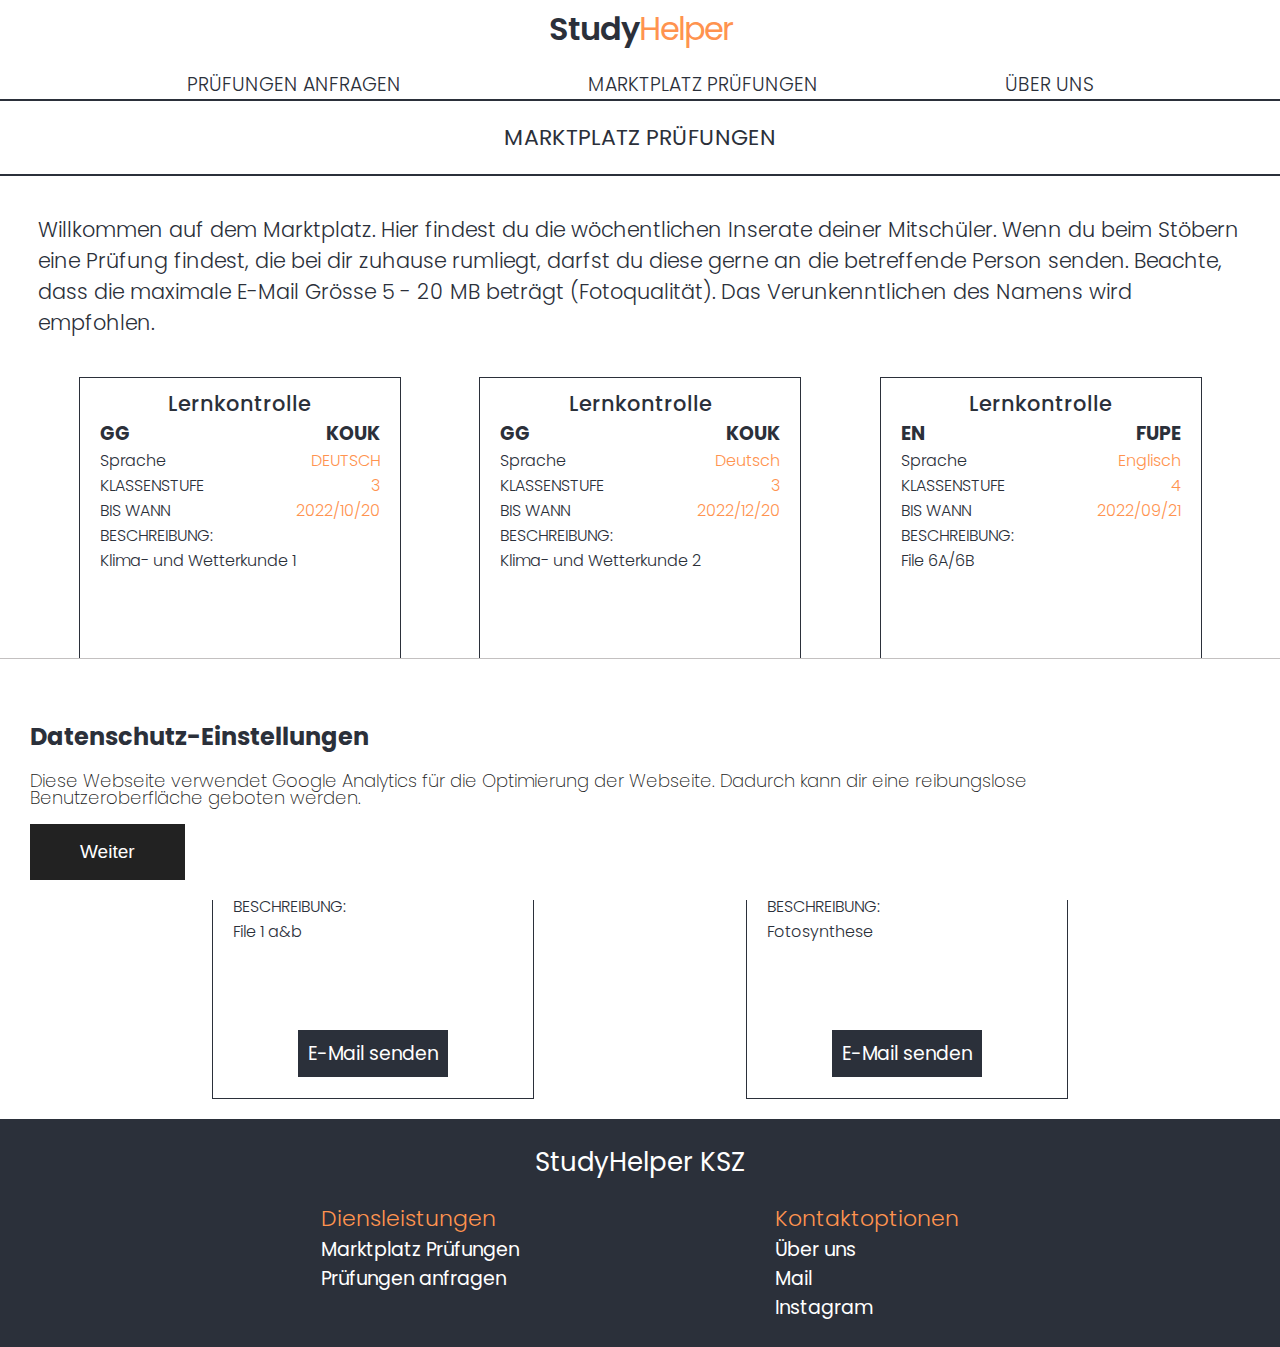
==== index.html @ 6ac87d38 "v1.53" ====
<!DOCTYPE html>
<html>
    <head>

        
        
<!-- Google tag (gtag.js) -->
<script async src="https://www.googletagmanager.com/gtag/js?id=G-VL650HJ95H"></script>
<script>
  window.dataLayer = window.dataLayer || [];
  function gtag(){dataLayer.push(arguments);}
  gtag('js', new Date());

  gtag('config', 'G-VL650HJ95H');
</script>


        <meta charset="utf-8">
        <meta name="viewport" content="width=device-width, initial-scale=1.0">
        <title>KSZ Webseite</title>
    
    
        <link rel="preconnect" href="https://fonts.googleapis.com">
      <link rel="preconnect" href="https://fonts.gstatic.com" crossorigin>
      <link href="https://fonts.googleapis.com/css2?family=Poppins:wght@300;500;600;700&display=swap" rel="stylesheet">
    
        <link rel="stylesheet" href="main.css">
        
      </head>



<body>
<div class="navbar">
    <img class="s-nav" src="menu_blue.svg"  alt="menu" onclick="openNav()" >
    <a href="#"><span class="logo-1">Study</span><span class="logo-2">Helper</span></a>
    <div class="cont-language">
    </div>
</div>



<div id="mySidenav" class="sidenav">
  <div class="side-navbar">
    <img class="s-nav" src="close_blue.svg" alt="close" onclick="closeNav()">
    <h3 id="sidenav-logo"><span class="logo-1">Study</span><span class="logo-2">Helper</span></h3>
    <p></p>
  </div>
  

  <div class="nav-cont">
        <div class="nav-items">
            <a href="anfrage.html"class="nav-items-text">PRÜFUNGEN ANFRAGEN</a>
            <img class="s-nav1" src="arrow_less-darkblue.svg" style="transform:rotate(90deg)" alt="">
        </div>
      
        <div class="nav-items">
            <a href="index.html"class="nav-items-text">MARKTPLATZ PRÜFUNGEN</a>
            <img class="s-nav1" src="arrow_less-darkblue.svg" style="transform:rotate(90deg)" alt="">
        </div>


      <div class="nav-items">
        <a href="ueber_uns.html" class="nav-items-text">ÜBER UNS</a>
        <img class="s-nav1" src="arrow_less-darkblue.svg" style="transform:rotate(90deg)" alt="">
      </div>

  </div>

</div>



<!--Cookiebanner-->
<div id="Myid" class="cookie-notification" >
    <h5>Datenschutz-Einstellungen</h5>
    <p>Diese Webseite verwendet Google Analytics für die Optimierung der Webseite. Dadurch kann dir eine reibungslose Benutzeroberfläche geboten werden.</p>
    <button type=button class="btn-close-cookie-notification" onclick="toggleText()" >Weiter</button>

</div>
<!--Cookiebanner-->

<h3 class="main-header">MARKTPLATZ PRÜFUNGEN</h3>
<main>
    <p>Willkommen auf dem Marktplatz. Hier findest du die wöchentlichen Inserate deiner Mitschüler. Wenn du beim Stöbern eine Prüfung findest, die bei dir zuhause rumliegt, darfst du diese gerne an die betreffende Person senden. Beachte, 
        dass die maximale E-Mail Grösse 5 - 20 MB beträgt (Fotoqualität). Das Verunkenntlichen des Namens wird empfohlen. 
    </p>
</main>


<div class="tests">
<!--Hier können die Daten eingefügt werden-->






<div class="con-lk">
  <h2 class="con-row">Lernkontrolle</h2>

  <div class="con-row-0">
  <h3>GG</h3>
  <h3>KOUK</h3>
  </div>

  <div class="con-row-1">
  <div class="default-text">Sprache</div>
  <div class="user-text">DEUTSCH</div>
  </div>

  <div class="con-row-1">
  <div class="default-text">KLASSENSTUFE</div>
  <div class="user-text">3</div>
  </div>

  <div class="con-row-1">
  <div class="default-text">BIS WANN</div>
  <div class="user-text">2022/10/20</div>
  </div>

  <div class="con-row-1">
  <div class="default-text">BESCHREIBUNG:</div>
  </div>

  <div class="con-row-2">
  <div class="user-text-1">Klima- und Wetterkunde 1</span></div>
  </div>

  <a class="con-buy" href="mailto:hansmeyerjoerg@gmail.com?cc=studyhelper.ksz@gmail.com&subject=3-GG-KOUK-DEUTSCH StudyHelperksz&body=Vergiss den Anhang mit der Prüfung nicht!%0d%0aGuten Tag%0d%0aSie haben eine Prüfung zum Fach GG mit der Beschreibung: Klima- und Wetterkunde 1 erhalten.%0d%0a%0d%0aLiebe Grüsse">E-Mail senden</a>
  </div>
  <div class="con-lk">
  <h2 class="con-row">Lernkontrolle</h2>

  <div class="con-row-0">
  <h3>GG</h3>
  <h3>KOUK</h3>
  </div>

  <div class="con-row-1">
  <div class="default-text">Sprache</div>
  <div class="user-text">Deutsch</div>
  </div>

  <div class="con-row-1">
  <div class="default-text">KLASSENSTUFE</div>
  <div class="user-text">3</div>
  </div>

  <div class="con-row-1">
  <div class="default-text">BIS WANN</div>
  <div class="user-text">2022/12/20</div>
  </div>

  <div class="con-row-1">
  <div class="default-text">BESCHREIBUNG:</div>
  </div>

  <div class="con-row-2">
  <div class="user-text-1">Klima- und Wetterkunde 2</span></div>
  </div>

  <a class="con-buy" href="mailto:hansmeyerjoerg@gmail.com?cc=studyhelper.ksz@gmail.com&subject=3-GG-KOUK-Deutsch StudyHelperksz&body=Vergiss den Anhang mit der Prüfung nicht!%0d%0aGuten Tag%0d%0aSie haben eine Prüfung zum Fach GG mit der Beschreibung: Klima- und Wetterkunde 2 erhalten.%0d%0a%0d%0aLiebe Grüsse">E-Mail senden</a>
  </div>
  <div class="con-lk">
  <h2 class="con-row">Lernkontrolle</h2>

  <div class="con-row-0">
  <h3>EN</h3>
  <h3>FUPE</h3>
  </div>

  <div class="con-row-1">
  <div class="default-text">Sprache</div>
  <div class="user-text">Englisch</div>
  </div>

  <div class="con-row-1">
  <div class="default-text">KLASSENSTUFE</div>
  <div class="user-text">4</div>
  </div>

  <div class="con-row-1">
  <div class="default-text">BIS WANN</div>
  <div class="user-text">2022/09/21</div>
  </div>

  <div class="con-row-1">
  <div class="default-text">BESCHREIBUNG:</div>
  </div>

  <div class="con-row-2">
  <div class="user-text-1">File 6A/6B</span></div>
  </div>

  <a class="con-buy" href="mailto:ryse.dila.2019@ksz.edu-zg.ch?cc=studyhelper.ksz@gmail.com&subject=4-EN-FUPE-Englisch StudyHelperksz&body=Vergiss den Anhang mit der Prüfung nicht!%0d%0aGuten Tag%0d%0aSie haben eine Prüfung zum Fach EN mit der Beschreibung: File 6A/6B erhalten.%0d%0a%0d%0aLiebe Grüsse">E-Mail senden</a>
  </div>
  <div class="con-lk">
  <h2 class="con-row">Lernkontrolle</h2>

  <div class="con-row-0">
  <h3>EN</h3>
  <h3>FILU</h3>
  </div>

  <div class="con-row-1">
  <div class="default-text">Sprache</div>
  <div class="user-text">Englisch</div>
  </div>

  <div class="con-row-1">
  <div class="default-text">KLASSENSTUFE</div>
  <div class="user-text">3</div>
  </div>

  <div class="con-row-1">
  <div class="default-text">BIS WANN</div>
  <div class="user-text">2022/09/30</div>
  </div>

  <div class="con-row-1">
  <div class="default-text">BESCHREIBUNG:</div>
  </div>

  <div class="con-row-2">
  <div class="user-text-1">File 1 a&b </span></div>
  </div>

  <a class="con-buy" href="mailto:blat.tanj.2020@ksz.edu-zg.ch?cc=studyhelper.ksz@gmail.com&subject=3-EN-FILU-Englisch StudyHelperksz&body=Vergiss den Anhang mit der Prüfung nicht!%0d%0aGuten Tag%0d%0aSie haben eine Prüfung zum Fach EN mit der Beschreibung: File 1 a&b  erhalten.%0d%0a%0d%0aLiebe Grüsse">E-Mail senden</a>
  </div>
  <div class="con-lk">
  <h2 class="con-row">Lernkontrolle</h2>

  <div class="con-row-0">
  <h3>BI</h3>
  <h3>GATT</h3>
  </div>

  <div class="con-row-1">
  <div class="default-text">Sprache</div>
  <div class="user-text">Deutsch</div>
  </div>

  <div class="con-row-1">
  <div class="default-text">KLASSENSTUFE</div>
  <div class="user-text">3</div>
  </div>

  <div class="con-row-1">
  <div class="default-text">BIS WANN</div>
  <div class="user-text">2022/09/30</div>
  </div>

  <div class="con-row-1">
  <div class="default-text">BESCHREIBUNG:</div>
  </div>

  <div class="con-row-2">
  <div class="user-text-1">Fotosynthese</span></div>
  </div>

  <a class="con-buy" href="mailto:blat.tanj.2020@ksz.edu-zg.ch?cc=studyhelper.ksz@gmail.com&subject=3-BI-GATT-Deutsch StudyHelperksz&body=Vergiss den Anhang mit der Prüfung nicht!%0d%0aGuten Tag%0d%0aSie haben eine Prüfung zum Fach BI mit der Beschreibung: Fotosynthese erhalten.%0d%0a%0d%0aLiebe Grüsse">E-Mail senden</a>
  </div>



  

  


<!--Hier können die Daten  eingefügt werden-->
</div>
</main>





<footer>

  <h3 class="cont-foot">StudyHelper KSZ</h3>
  

  <div class="foot-cont-link">


    <div class="con-foot-link">
      <h4 class="foot-title">Diensleistungen</h4>
  
      <div class="con-foot-items">
        <a href="index.html" class="foot-text" >Marktplatz Prüfungen</a><br>
        <a href="anfrage.html" class="foot-text">Prüfungen anfragen</a><br>
        
      </div>
    </div>
  
  
    <div class="con-foot">
      <h4 class="foot-title">Kontaktoptionen</h4>
  
      <div class="con-foot-items">
        <a href="ueber_uns.html" class="foot-text">Über uns</a><br>
        <a href="mailto:studyhelper.ksz@gmail.com?" class="foot-text">Mail</a><br>
        <a href="https://instagram.com/studyhelper.ksz?" class="foot-text">Instagram</a><br>
  
  
      </div>
    </div>
    
  
  
  </div>
  <br>

</footer>



<script>
function openNav() {
  document.getElementById("mySidenav").style.width = "100%";
}

function closeNav() {
  document.getElementById("mySidenav").style.width = "0%";
}


window.addEventListener('resize', function(event){
    var w = window.innerWidth;
    var h = window.innerHeight; 
    if (w > 900) {
  		document.getElementById("mySidenav").style.width = "100%";
}


});
/*Cookiebanner*/


function toggleText(){
  var x = document.getElementById("Myid");
    x.style.display = "none";
  
}

/*Cookiebanner*/

</script>
   
</body>
</html>
---- main.css ----
:root {

    --blue: rgb(43,48,58);
    --orange: rgb(255,147, 79);
    --red: rgb(162, 0, 33);
}

html {
  font-size: 16px;
  font-weight: 300;
  font-family: "Poppins", sans-serif;
  color: var(--blue);
  background-color: white;
}

body {
  margin: 0px;
}

main {
  margin: 3%;
}

footer {
  background-color: var(--blue);
}


@media screen and (max-width: 900px) {
  .teacher {
    width: 100%;
  }
  td {
    border-color: inherit;
    border-style: solid;
    border-width: 0;
  }
  
  
  h3 {
    font-size: 1.18rem;
    margin: 0px;
    padding: 0px;
  }
  
  h2 {
    font-size: 1.31rem;
    font-weight: 500;
  }
  
  h1 {
    font-size: 1.62rem;
    font-weight: 600;
  }
  
  p{
    font-size: 1rem;
    text-align: justify;
  }
  
  a {
    text-decoration: none;
    font-size: 16px;
    color: black;
    font-weight: 400;
  }
  
  #sidenav-logo {
    display: flex;
  }
  
  .sidenav {
    height: 100%;
    width: 0;
    position: fixed;
    z-index: 1;
    top: 0;
    left: 0;
    background-color: white;
    overflow-x: hidden;
    transition: 0.5s;
  
  }
  
  .sidenav a {
    text-decoration: none;
    font-size: 19px;
    color: var(--blue);
    display: block;
    transition: 0.2s;
  }
  
  .sidenav a:hover {
    color: var(--orange);
  }
  
  .sidenav .closebtn {
    position: absolute;
    top: 0;
    right: 25px;
    font-size: 36px;
    margin-left: 50px;
  }
  
  
  
  .s-nav {
      width: 26px;
      height: 26px;
      margin-left: 1%;
      visibility: visible;
  }
  
  .s-nav1 {
    display: block;
    width: 26px;
    height: 26px;
    
  
  }
  .logo-1 {
      color: var(--blue);
      font-weight: 600;
      letter-spacing: -1px;
      margin: 0px;
      font-size: 24px;
  }
  
  .logo-2 {
      color: var(--orange);
      font-weight: 400;
      letter-spacing: -1px;
      margin: 0px;
      font-size: 24px;
  }

  .side-navbar {
    display: flex;
    align-items: center;
    justify-content: space-between;
    border-bottom: solid;
    border-color: var(--blue);
    border-width: 2px;
    background-color: white;
    padding-bottom: 5px;
    padding-top: 5px;
  }

  
  .navbar {
      top: 0px;
      position: sticky;
      display: flex;
      justify-content: space-between;
      border-bottom: solid;
      border-color: var(--blue);
      border-width: 2px;
      width:100%;
      background-color: white;
      padding-bottom: 5px;
      padding-top: 5px;
      display: flex;
      align-items: center;
  }
  
  
  .nav-items {
    display: flex;
    align-items: center;
    border-bottom: solid;
    border-color: var(--blue);
    border-width: 2px;
    justify-content: space-between;
  
  }
  
  .nav-items-text {
    padding: 20px 0px;
    font-weight: 300;
    font-size: 19px;
  }
  
  .nav-cont {
    margin-left: 25px;
    margin-right: 25px;
  }
  

  
  .cont-language {
    text-align: center;
    margin-right: 3%;
    display: flex;
    align-items: center;

  }
  
  
  .item-lan {
    font-weight: 300;
    color: var(--blue);
    margin-right: 4px;
    margin-left: 4px;
  }

  
  
  
  .main-header {
    color: var(--blue);
    font-weight: 400;
    padding-top: 15px;
    padding-bottom: 15px;
    text-align: center;
    font-size: 19px;
    border-bottom: solid 2px var(--blue);
  
  }
  

  .foot-title {
    color: var(--orange);
    font-weight: 300;
    margin: 0px;
    margin-top: 20px;
    font-size: 20px;
  }
  
  .foot-text {
    color: white;
    font-size: 16px;
    font-weight: 300;
  }
  
  .foot-cont-link {
    text-align: center;
  }

  .con-foot-sub {
    display: flex;
    padding-top: 5px;
  }
  
  .cont-foot {
    color: white;
    font-weight: 400;
    font-size: 24px;
    text-align: center;
    padding-top: 24px;
  }
 

  .tests {
    display: flex;
    flex-wrap: wrap;
    justify-content: space-evenly;
  }

    
  .con-lk {
    border-style: solid;
    border-color: var(--main-blue);
    border-width: 1.5px;
    
    padding: 10px 20px 30px 20px;
    width: 280px;
    text-align: center;
    margin-bottom: 20px;
  }

  .con-row {
    color: var(--main-gren);
    margin:0px;
  }

  .con-row-0 {
    display: flex;
    justify-content: space-between; 
    margin:0px;

  }

  .con-row-1 {
    display: flex;
    justify-content: space-between;

  }

  .con-row-2 {
    text-align: justify;
    height: 120px;

  }

  .con-buy {
    text-decoration: none;
    color:white;
    background-color: var(--blue);
    padding: 10px;
  }

  .user-text-1 {
    margin-bottom: 20px;
  }

  .user-text {
    color: var(--orange);
  }





  .asking-form {
    display: inline-block;
    justify-content: center;
  }

  .head-inputs {
    font-size: 16px;
    font-weight: 400;
  }


  input {
    display: inline-block;
    border-color: var(--blue);
    width: calc(100% -70px);
    font-size: 16px;
    border-radius: 8px;
    border-width: 1px;
    padding: 12px 20px;
    background-color: white;

  }
  
  
  textarea[id="text"] {
    border: 1px solid var(--blue);
    font-size: 18px;
    font-weight: 200;
    font-family: 'Poppins';
    width: 200px;
    height: 100px;
    resize: none;
  }

  select {
    display: inline-block;
    border: solid var(--blue) 1px;
    width: 100%;
    font-size: 16px;
    border-radius: 8px;
    padding: 12px 20px;
    background-color: white;
  }

  .submit-button {
    background-color: var(--blue);
    border: none;
    color: white;
    width: 100%;
    height: 50px;
    border-radius: 8px;
  }
  #bereich {
    background-color: rgb(255, 255, 255);
    width: 100%;
    height: 100px;
  }
  .asking-form {
    width: 100%;
  }
  .cookie-notification {
    padding: 20px 30px;
    position: fixed;
    bottom: 0;
    border-top: 1px solid #c3c0c0;
    background-color: white;
    width: 100%;
    }
    
    .cookie-notification p {
    color: #222;
    font-size: 15px;
    line-height: 16px;
    letter-spacing: .1px;
    padding: 0 15% 0 0px;
    font-weight: 200;
    letter-spacing: normal;
    }
    
    .btn-close-cookie-notification {
      background-color: #222222;
      border: none;
      color: white;
      padding: 13px;
      cursor: pointer;
      position: relative;
      font-size: 19px ;
      font-family: 'Poppins' ;
      padding: 17px 50px;
    }
    .btn-close-cookie-notification:hover {
      background-color: #666;
      border: none;
      color: white;
      padding: 13px;
      cursor: pointer;
      position: relative;
      font-size: 19px ;
      font-family: 'Poppins';
      padding: 17px 50px;
    }
    
  
  h5 {
  font-size: 24px;
  font-family: 'Poppins';
  margin-bottom: 0px;
  }
}



@media  screen and (max-width: 2000px) and (min-width: 901px) {
  h3 {
    font-size: 1.18rem;
    margin: 0px;
    padding: 0px;
  }
  
  h2 {
    font-size: 1.31rem;
    font-weight: 500;
  }
  
  h1 {
    font-size: 1.62rem;
    font-weight: 600;
  }
  
  p{
    font-size: 1.3rem;
  }
  
  a {
    text-decoration: none;
    font-size: 1.18rem;
    color: black;
    font-weight: 400;
  }

    .s-nav1 {
      display: none;
    }

    #sidenav-logo {
      display: none;
    }


    .s-nav {
      width: 26px;
      height: 26px;
      margin-left: 1%;
      visibility: hidden;
    }

    .navbar {
      display: flex;
      justify-content: space-between;
    }

    .nav-cont {
      display: flex;
      justify-content: space-evenly;
      border-bottom: solid var(--blue) 2px;
      padding-top: 12px;
    }

    .nav-items-text{
      color: var(--blue);
      font-weight: 300;
      font-size: 19px;
    }

    .nav-items-text:hover {
      color: var(--orange)

    }

    .cont-language {
      text-align: center;
      margin-right: 3%;
      display: flex;
      align-items: center;
  
    }

    .logo-1 {
      color: var(--blue);
      font-weight: 600;
      letter-spacing: -1px;
      margin: 0px;
      font-size: 32px;
  }
  
  .logo-2 {
      color: var(--orange);
      font-weight: 400;
      letter-spacing: -1px;
      margin: 0px;
      font-size: 32px;
  }

    .main-header {
      color: var(--blue);
      font-weight: 400;
      padding-top: 20px;
      padding-bottom: 20px;
      text-align: center;
      font-size: 22px;
      border-bottom: solid 2px var(--blue);
    
    }

    .side-navbar {
      display: none;
    }

    .copyright {
      display: flex;
      margin-top: 20px;
      margin-left: 5%;
      margin-right: 5%;
      border-top: solid 2px white;
      justify-content: center;
  
    }
  
    .copyright-text {
      color: var(--blue);
      font-size: 21px;
    }
    
    .cont-foot {
      color: white;
      font-weight: 400;
      font-size: 26px;
      text-align: center;
      padding-top: 24px;
    }
  
    .item-lan {
      font-weight: 300;
      color: var(--blue);
      margin-right: 6px;
      margin-left: 6px;
    }
    
    .foot-title {
      color: var(--orange);
      font-size: 22px;
      font-weight: 300;
      margin:0px;
      margin-top: 20px;
    }
    
    .foot-text {
      color: white;
      font-size: 19px;
      padding-top: 10px;
    }
    
    .foot-cont-link {
      margin-left: 5%;
      margin-right: 5%;
      display: flex;
      justify-content: space-evenly;
    }
  
    .con-foot-sub {
      display: flex;
      padding-top: 5px;
    }
    
  


    .navbar {
      top: 0px;
      position: sticky;
      display: flex;
      justify-content: space-between;
      width:100%;
      background-color: white;
      padding-bottom: 5px;
      padding-top: 5px;
      display: flex;
      align-items: center;
  }

  .sidenav {
      top: 55px;
      position: sticky;
      background-color: white;
      border-bottom: solid;
      border-color: var(--blue);
      border-width: 0px;
  }


  .test {
    width: 250px;
    height: 350px;
    background-color: blue;
    margin: 3%;
  }
  

  .tests {
    display: flex;
    flex-wrap: wrap;
    justify-content: space-evenly;
  }

    
  .con-lk {
    border-style: solid;
    border-color: var(--main-blue);
    border-width: 1.5px;
    
    padding: 10px 20px 30px 20px;
    width: 280px;
    text-align: center;
    margin-bottom: 20px;
  }

  .con-row {
    color: var(--main-gren);
    margin:0px;
  }

  .con-row-0 {
    display: flex;
    justify-content: space-between; 
    margin:0px;

  }

  .con-row-1 {
    display: flex;
    justify-content: space-between;

  }

  .con-row-2 {
    text-align: justify;
    height: 120px;

  }

  .con-buy {
    text-decoration: none;
    color:white;
    background-color: var(--blue);
    padding: 10px;
  }

  .user-text-1 {
    margin-bottom: 20px;
  }

  .user-text {
    color: var(--orange);
  }




  
  .head-inputs {
    font-size: 16px;
    font-weight: 400;
    width: 2cm;
  }

  input, select {
    display: inline-block;
    border-color: var(--blue);
    width: 500px;
    font-size: 16px;
    border-radius: 8px;
    border-width: 1px;
    padding: 12px 20px;
    background-color: white;

  }
  textarea[id="text"] {
    height: 100px;
    border: 1px solid var(--blue);
    font-size: 18px;
    font-weight: 200;
    font-family: 'Poppins';
    max-width: 400px;
    min-width: 400px;
  }

  

  .submit-button {
    background-color: var(--blue);
    border: none;
    color: white;
    width: 400px;
    height: 45px;
    border-radius: 8px;
    font-size: 15;
  }

  #bereich {
    background-color: rgb(255, 255, 255);
    width: 100%;
    height: 330px;
  }
  .cookie-notification {
    padding: 20px 30px;
    position: fixed;
    bottom: 0;
    border-top: 1px solid #c3c0c0;
    background-color: white;
    width: 100%;
    }
    
    .cookie-notification p {
    color: #222;
    font-size: 18px;
    line-height: 17px;
    letter-spacing: .1px;
    padding: 0 15% 0 0px;
    font-weight: 200;
    letter-spacing: normal;
    }
    
    .btn-close-cookie-notification {
    background-color: #222222;
    border: none;
    color: white;
    padding: 13px;
    cursor: pointer;
    position: relative;
    font-size: 19px !important;
    font-family: 'HelveticaNow', helvetica, system-ui, -apple-system, segoe ui, roboto, ubuntu, cantarell, noto sans, sans-serif, 'Apple Color Emoji', 'Segoe UI Emoji', 'Segoe UI Symbol', 'Noto Color Emoji' !important;
    padding: 17px 50px;
    }
    .btn-close-cookie-notification:hover {
      background-color: #666;
      border: none;
      color: white;
      padding: 13px;
      cursor: pointer;
      position: relative;
      font-size: 19px !important;
      font-family: 'HelveticaNow', helvetica, system-ui, -apple-system, segoe ui, roboto, ubuntu, cantarell, noto sans, sans-serif, 'Apple Color Emoji', 'Segoe UI Emoji', 'Segoe UI Symbol', 'Noto Color Emoji' !important;
      padding: 17px 50px;
    }
    
  
    h5 {
      font-size: 24px;
      font-family: 'Poppins';
      margin-bottom: 0px;
      }
}


@media screen and (min-width: 2001px) {
  h3 {
    font-size: 1.18rem;
    margin: 0px;
    padding: 0px;
  }
  
  h2 {
    font-size: 1.31rem;
    font-weight: 500;
  }
  
  h1 {
    font-size: 1.62rem;
    font-weight: 600;
  }
  
  p{
    font-size: 1.3rem;
  }
  
  a {
    text-decoration: none;
    font-size: 1.18rem;
    color: black;
    font-weight: 400;
  }

    .s-nav1 {
      display: none;
    }

    #sidenav-logo {
      display: none;
    }


    .s-nav {
      width: 26px;
      height: 26px;
      margin-left: 1%;
      visibility: hidden;
    }

    .navbar {
      display: flex;
      justify-content: space-between;
    }

    .nav-cont {
      display: flex;
      justify-content: space-evenly;
      border-bottom: solid var(--blue) 2px;
      padding-top: 12px;
    }

    .nav-items-text{
      color: var(--blue);
      font-weight: 300;
      font-size: 19px;
    }

    .nav-items-text:hover {
      color: var(--orange)

    }

    .cont-language {
      text-align: center;
      margin-right: 3%;
      display: flex;
      align-items: center;
  
    }

    .logo-1 {
      color: var(--blue);
      font-weight: 600;
      letter-spacing: -1px;
      margin: 0px;
      font-size: 32px;
  }
  
  .logo-2 {
      color: var(--orange);
      font-weight: 400;
      letter-spacing: -1px;
      margin: 0px;
      font-size: 32px;
  }

    .main-header {
      color: var(--blue);
      font-weight: 400;
      padding-top: 20px;
      padding-bottom: 20px;
      text-align: center;
      font-size: 22px;
      border-bottom: solid 2px var(--blue);
    
    }

    .side-navbar {
      display: none;
    }

    .copyright {
      display: flex;
      margin-top: 20px;
      margin-left: 5%;
      margin-right: 5%;
      border-top: solid 2px white;
      justify-content: center;
  
    }
  
    .copyright-text {
      color: var(--blue);
      font-size: 21px;
    }
    
  
    .item-lan {
      font-weight: 300;
      color: var(--blue);
      margin-right: 6px;
      margin-left: 6px;
    }
    
    .foot-title {
      color: var(--orange);
      font-size: 22px;
      font-weight: 300;
      margin:0px;
      margin-top: 20px;
    }
    
    .foot-text {
      color: white;
      font-size: 19px;
      padding-top: 10px;
    }
    
    .foot-cont-link {
      margin-left: 5%;
      margin-right: 5%;
      display: flex;
      justify-content: space-evenly;
    }
  
    .con-foot-sub {
      display: flex;
      padding-top: 5px;
    }
    
  


    .navbar {
      top: 0px;
      position: sticky;
      display: flex;
      justify-content: space-between;
      width:100%;
      background-color: white;
      padding-bottom: 5px;
      padding-top: 5px;
      display: flex;
      align-items: center;
  }

    .sidenav {
      top: 55px;
      position: sticky;
      background-color: white;
      border-bottom: solid;
      border-color: var(--blue);
      border-width: 0px;
    }


  .test {
    width: 250px;
    height: 350px;
    background-color: blue;
    margin: 3%;
  }
  

  .tests {
    display: flex;
    flex-wrap: wrap;
    justify-content: space-evenly;
  }

    
  .con-lk {
    border-style: solid;
    border-color: var(--main-blue);
    border-width: 1.5px;
    
    padding: 10px 20px 30px 20px;
    width: 280px;
    text-align: center;
    margin-bottom: 20px;
  }

  .con-row {
    color: var(--main-gren);
    margin:0px; 
  }

  .con-row-0 {
    display: flex;
    justify-content: space-between; 
    margin:0px;

  }

  .con-row-1 {
    display: flex;
    justify-content: space-between;

  }

  .con-row-2 {
    text-align: justify;
    height: 120px;

  }

  .con-buy {
    text-decoration: none;
    color:white;
    background-color: var(--blue);
    padding: 10px;
  }

  .user-text-1 {
    margin-bottom: 20px;
  }

  .user-text {
    color: var(--orange);
  }

  .cont-foot {
    color: white;
    font-weight: 400;
    font-size: 24px;
    text-align: center;
    padding-top: 24px;
  }
  body{
    margin: 0% 20%;
  }
  .head-inputs {
    font-size: 16px;
    font-weight: 400;
    width: 2cm;
  }

  input, select {
    display: inline-block;
    border-color: var(--blue);
    width: 600px;
    font-size: 16px;
    border-radius: 8px;
    border-width: 1px;
    padding: 12px 20px;
    background-color: white;

  }
  textarea[id="text"] {
    height: 100px;
    border: 1px solid var(--blue);
    font-size: 18px;
    font-weight: 200;
    font-family: 'Poppins';
    max-width: 400px;
    min-width: 400px;
  }

  

  .submit-button {
    background-color: var(--blue);
    border: none;
    color: white;
    width: 400px;
    height: 45px;
    border-radius: 8px;
    font-size: 15;
  }

  #bereich {
    background-color: rgb(255, 255, 255);
    width: 100%;
    height: 400px;
  }
  .cookie-notification {
    padding: 20px 30px;
    position: fixed;
    bottom: 0;
    left: 0;
    right: 0;
    border-top: 1px solid #c3c0c0;
    background-color: white;
    
    }
    
    .cookie-notification p {
    color: #222;
    font-size: 18px;
    line-height: 17px;
    letter-spacing: .1px;
    padding: 0 15% 0 0px;
    font-weight: 200;
    letter-spacing: normal;
    }
    
    .btn-close-cookie-notification {
    background-color: #222222;
    border: none;
    color: white;
    padding: 13px;
    cursor: pointer;
    position: relative;
    font-size: 19px !important;
    font-family: 'HelveticaNow', helvetica, system-ui, -apple-system, segoe ui, roboto, ubuntu, cantarell, noto sans, sans-serif, 'Apple Color Emoji', 'Segoe UI Emoji', 'Segoe UI Symbol', 'Noto Color Emoji' !important;
    padding: 17px 50px;
    }
    .btn-close-cookie-notification:hover {
      background-color: #666;
      border: none;
      color: white;
      padding: 13px;
      cursor: pointer;
      position: relative;
      font-size: 19px !important;
      font-family: 'HelveticaNow', helvetica, system-ui, -apple-system, segoe ui, roboto, ubuntu, cantarell, noto sans, sans-serif, 'Apple Color Emoji', 'Segoe UI Emoji', 'Segoe UI Symbol', 'Noto Color Emoji' !important;
      padding: 17px 50px;
    }
    
  
    h5 {
      font-size: 24px;
      font-family: 'Poppins';
      margin-bottom: 0px;
      }
}
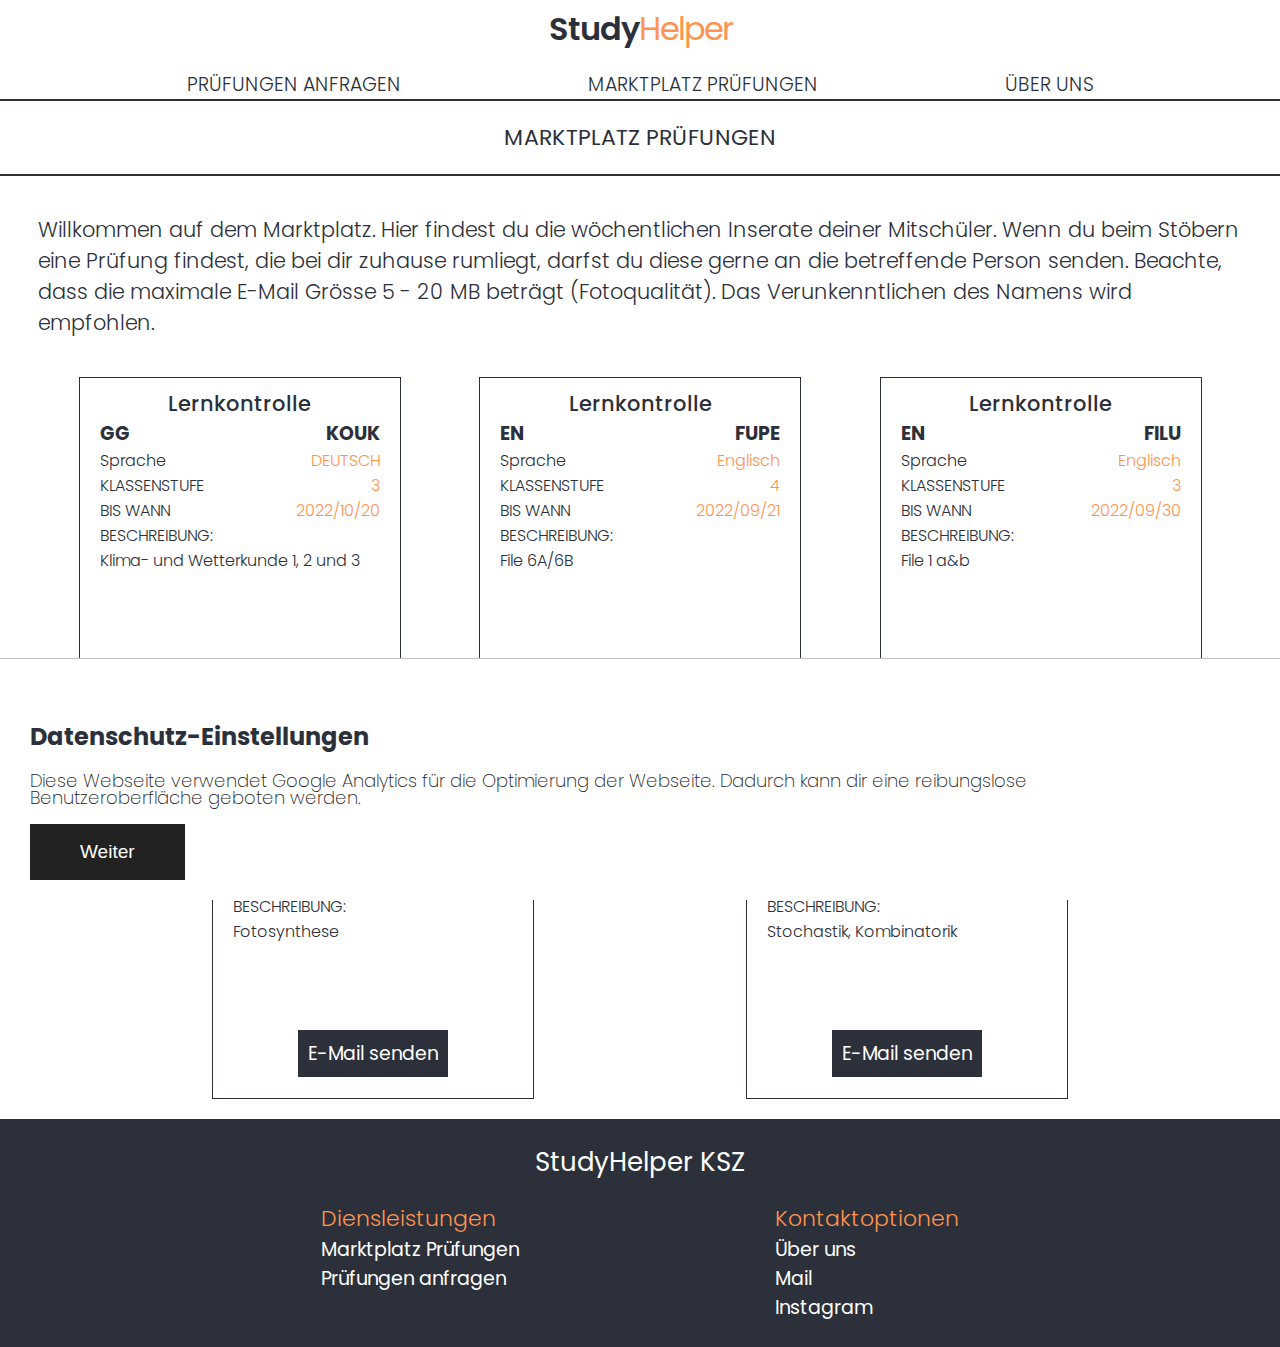
==== commit b2ff0841: "v1.54" ====
--- a/index.html
+++ b/index.html
@@ -98,168 +98,168 @@
 
 <div class="con-lk">
   <h2 class="con-row">Lernkontrolle</h2>
-
+  
   <div class="con-row-0">
   <h3>GG</h3>
   <h3>KOUK</h3>
   </div>
-
+  
   <div class="con-row-1">
   <div class="default-text">Sprache</div>
   <div class="user-text">DEUTSCH</div>
   </div>
-
+  
   <div class="con-row-1">
   <div class="default-text">KLASSENSTUFE</div>
   <div class="user-text">3</div>
   </div>
-
+  
   <div class="con-row-1">
   <div class="default-text">BIS WANN</div>
   <div class="user-text">2022/10/20</div>
   </div>
-
-  <div class="con-row-1">
-  <div class="default-text">BESCHREIBUNG:</div>
-  </div>
-
-  <div class="con-row-2">
-  <div class="user-text-1">Klima- und Wetterkunde 1</span></div>
-  </div>
-
-  <a class="con-buy" href="mailto:hansmeyerjoerg@gmail.com?cc=studyhelper.ksz@gmail.com&subject=3-GG-KOUK-DEUTSCH StudyHelperksz&body=Vergiss den Anhang mit der Prüfung nicht!%0d%0aGuten Tag%0d%0aSie haben eine Prüfung zum Fach GG mit der Beschreibung: Klima- und Wetterkunde 1 erhalten.%0d%0a%0d%0aLiebe Grüsse">E-Mail senden</a>
+  
+  <div class="con-row-1">
+  <div class="default-text">BESCHREIBUNG:</div>
+  </div>
+  
+  <div class="con-row-2">
+  <div class="user-text-1">Klima- und Wetterkunde 1, 2 und 3</span></div>
+  </div>
+  
+  <a class="con-buy" href="mailto:minuit@bluewin.ch?cc=studyhelper.ksz@gmail.com&subject=3-GG-KOUK-DEUTSCH StudyHelperksz&body=Vergiss den Anhang mit der Prüfung nicht!%0d%0aGuten Tag%0d%0aSie haben eine Prüfung zum Fach GG mit der Beschreibung: Klima- und Wetterkunde 1, 2 und 3 erhalten.%0d%0a%0d%0aLiebe Grüsse">E-Mail senden</a>
   </div>
   <div class="con-lk">
   <h2 class="con-row">Lernkontrolle</h2>
-
-  <div class="con-row-0">
-  <h3>GG</h3>
-  <h3>KOUK</h3>
-  </div>
-
-  <div class="con-row-1">
-  <div class="default-text">Sprache</div>
-  <div class="user-text">Deutsch</div>
-  </div>
-
-  <div class="con-row-1">
-  <div class="default-text">KLASSENSTUFE</div>
-  <div class="user-text">3</div>
-  </div>
-
-  <div class="con-row-1">
-  <div class="default-text">BIS WANN</div>
-  <div class="user-text">2022/12/20</div>
-  </div>
-
-  <div class="con-row-1">
-  <div class="default-text">BESCHREIBUNG:</div>
-  </div>
-
-  <div class="con-row-2">
-  <div class="user-text-1">Klima- und Wetterkunde 2</span></div>
-  </div>
-
-  <a class="con-buy" href="mailto:hansmeyerjoerg@gmail.com?cc=studyhelper.ksz@gmail.com&subject=3-GG-KOUK-Deutsch StudyHelperksz&body=Vergiss den Anhang mit der Prüfung nicht!%0d%0aGuten Tag%0d%0aSie haben eine Prüfung zum Fach GG mit der Beschreibung: Klima- und Wetterkunde 2 erhalten.%0d%0a%0d%0aLiebe Grüsse">E-Mail senden</a>
-  </div>
-  <div class="con-lk">
-  <h2 class="con-row">Lernkontrolle</h2>
-
+  
   <div class="con-row-0">
   <h3>EN</h3>
   <h3>FUPE</h3>
   </div>
-
+  
   <div class="con-row-1">
   <div class="default-text">Sprache</div>
   <div class="user-text">Englisch</div>
   </div>
-
+  
   <div class="con-row-1">
   <div class="default-text">KLASSENSTUFE</div>
   <div class="user-text">4</div>
   </div>
-
+  
   <div class="con-row-1">
   <div class="default-text">BIS WANN</div>
   <div class="user-text">2022/09/21</div>
   </div>
-
-  <div class="con-row-1">
-  <div class="default-text">BESCHREIBUNG:</div>
-  </div>
-
+  
+  <div class="con-row-1">
+  <div class="default-text">BESCHREIBUNG:</div>
+  </div>
+  
   <div class="con-row-2">
   <div class="user-text-1">File 6A/6B</span></div>
   </div>
-
+  
   <a class="con-buy" href="mailto:ryse.dila.2019@ksz.edu-zg.ch?cc=studyhelper.ksz@gmail.com&subject=4-EN-FUPE-Englisch StudyHelperksz&body=Vergiss den Anhang mit der Prüfung nicht!%0d%0aGuten Tag%0d%0aSie haben eine Prüfung zum Fach EN mit der Beschreibung: File 6A/6B erhalten.%0d%0a%0d%0aLiebe Grüsse">E-Mail senden</a>
   </div>
   <div class="con-lk">
   <h2 class="con-row">Lernkontrolle</h2>
-
+  
   <div class="con-row-0">
   <h3>EN</h3>
   <h3>FILU</h3>
   </div>
-
+  
   <div class="con-row-1">
   <div class="default-text">Sprache</div>
   <div class="user-text">Englisch</div>
   </div>
-
+  
   <div class="con-row-1">
   <div class="default-text">KLASSENSTUFE</div>
   <div class="user-text">3</div>
   </div>
-
+  
   <div class="con-row-1">
   <div class="default-text">BIS WANN</div>
   <div class="user-text">2022/09/30</div>
   </div>
-
-  <div class="con-row-1">
-  <div class="default-text">BESCHREIBUNG:</div>
-  </div>
-
+  
+  <div class="con-row-1">
+  <div class="default-text">BESCHREIBUNG:</div>
+  </div>
+  
   <div class="con-row-2">
   <div class="user-text-1">File 1 a&b </span></div>
   </div>
-
+  
   <a class="con-buy" href="mailto:blat.tanj.2020@ksz.edu-zg.ch?cc=studyhelper.ksz@gmail.com&subject=3-EN-FILU-Englisch StudyHelperksz&body=Vergiss den Anhang mit der Prüfung nicht!%0d%0aGuten Tag%0d%0aSie haben eine Prüfung zum Fach EN mit der Beschreibung: File 1 a&b  erhalten.%0d%0a%0d%0aLiebe Grüsse">E-Mail senden</a>
   </div>
   <div class="con-lk">
   <h2 class="con-row">Lernkontrolle</h2>
-
+  
   <div class="con-row-0">
   <h3>BI</h3>
   <h3>GATT</h3>
   </div>
-
+  
   <div class="con-row-1">
   <div class="default-text">Sprache</div>
   <div class="user-text">Deutsch</div>
   </div>
-
+  
   <div class="con-row-1">
   <div class="default-text">KLASSENSTUFE</div>
   <div class="user-text">3</div>
   </div>
-
+  
   <div class="con-row-1">
   <div class="default-text">BIS WANN</div>
   <div class="user-text">2022/09/30</div>
   </div>
-
-  <div class="con-row-1">
-  <div class="default-text">BESCHREIBUNG:</div>
-  </div>
-
+  
+  <div class="con-row-1">
+  <div class="default-text">BESCHREIBUNG:</div>
+  </div>
+  
   <div class="con-row-2">
   <div class="user-text-1">Fotosynthese</span></div>
   </div>
-
+  
   <a class="con-buy" href="mailto:blat.tanj.2020@ksz.edu-zg.ch?cc=studyhelper.ksz@gmail.com&subject=3-BI-GATT-Deutsch StudyHelperksz&body=Vergiss den Anhang mit der Prüfung nicht!%0d%0aGuten Tag%0d%0aSie haben eine Prüfung zum Fach BI mit der Beschreibung: Fotosynthese erhalten.%0d%0a%0d%0aLiebe Grüsse">E-Mail senden</a>
+  </div>
+  <div class="con-lk">
+  <h2 class="con-row">Lernkontrolle</h2>
+  
+  <div class="con-row-0">
+  <h3>MA</h3>
+  <h3>WEND</h3>
+  </div>
+  
+  <div class="con-row-1">
+  <div class="default-text">Sprache</div>
+  <div class="user-text">Deutsch</div>
+  </div>
+  
+  <div class="con-row-1">
+  <div class="default-text">KLASSENSTUFE</div>
+  <div class="user-text">6</div>
+  </div>
+  
+  <div class="con-row-1">
+  <div class="default-text">BIS WANN</div>
+  <div class="user-text">2022/10/30</div>
+  </div>
+  
+  <div class="con-row-1">
+  <div class="default-text">BESCHREIBUNG:</div>
+  </div>
+  
+  <div class="con-row-2">
+  <div class="user-text-1">Stochastik, Kombinatorik</span></div>
+  </div>
+  
+  <a class="con-buy" href="mailto:kann.katj.2017@ksz.edu-zg.ch?cc=studyhelper.ksz@gmail.com&subject=6-MA-WEND-Deutsch StudyHelperksz&body=Vergiss den Anhang mit der Prüfung nicht!%0d%0aGuten Tag%0d%0aSie haben eine Prüfung zum Fach MA mit der Beschreibung: Stochastik, Kombinatorik erhalten.%0d%0a%0d%0aLiebe Grüsse">E-Mail senden</a>
   </div>
 
 
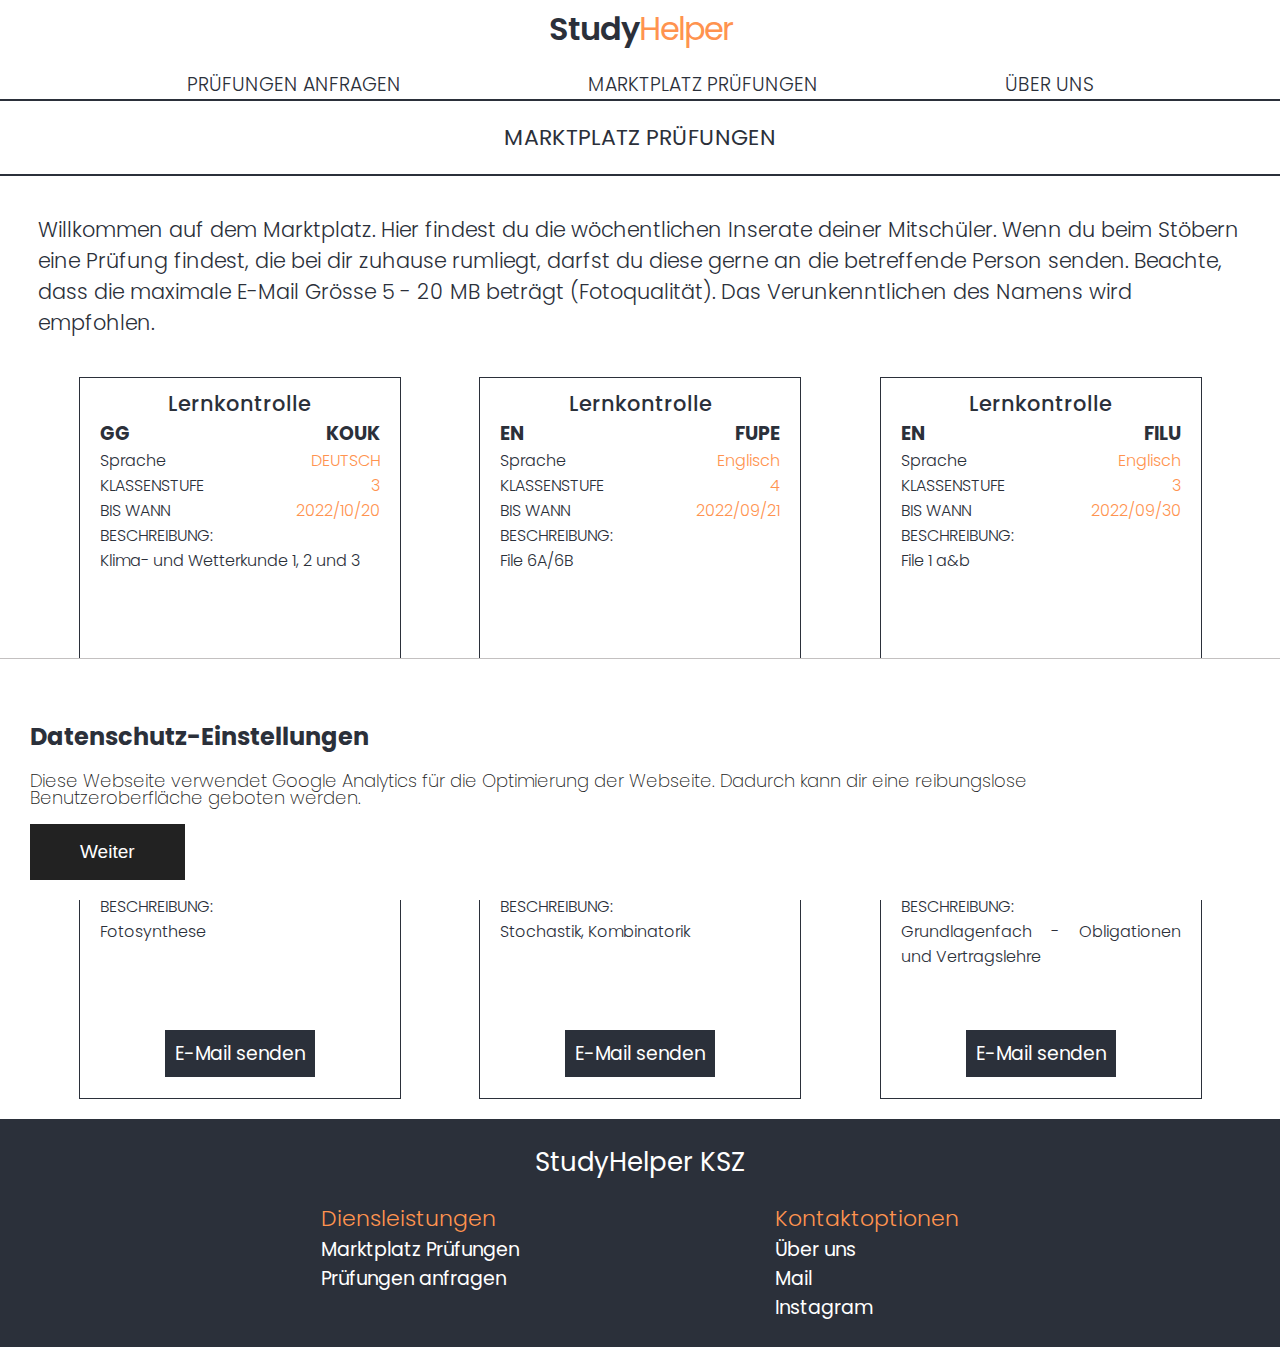
==== commit a7809439: "v1.6" ====
--- a/index.html
+++ b/index.html
@@ -98,169 +98,205 @@
 
 <div class="con-lk">
   <h2 class="con-row">Lernkontrolle</h2>
-  
+
   <div class="con-row-0">
   <h3>GG</h3>
   <h3>KOUK</h3>
   </div>
-  
+
   <div class="con-row-1">
   <div class="default-text">Sprache</div>
   <div class="user-text">DEUTSCH</div>
   </div>
-  
+
   <div class="con-row-1">
   <div class="default-text">KLASSENSTUFE</div>
   <div class="user-text">3</div>
   </div>
-  
+
   <div class="con-row-1">
   <div class="default-text">BIS WANN</div>
   <div class="user-text">2022/10/20</div>
   </div>
-  
-  <div class="con-row-1">
-  <div class="default-text">BESCHREIBUNG:</div>
-  </div>
-  
+
+  <div class="con-row-1">
+  <div class="default-text">BESCHREIBUNG:</div>
+  </div>
+
   <div class="con-row-2">
   <div class="user-text-1">Klima- und Wetterkunde 1, 2 und 3</span></div>
   </div>
-  
+
   <a class="con-buy" href="mailto:minuit@bluewin.ch?cc=studyhelper.ksz@gmail.com&subject=3-GG-KOUK-DEUTSCH StudyHelperksz&body=Vergiss den Anhang mit der Prüfung nicht!%0d%0aGuten Tag%0d%0aSie haben eine Prüfung zum Fach GG mit der Beschreibung: Klima- und Wetterkunde 1, 2 und 3 erhalten.%0d%0a%0d%0aLiebe Grüsse">E-Mail senden</a>
   </div>
   <div class="con-lk">
   <h2 class="con-row">Lernkontrolle</h2>
-  
+
   <div class="con-row-0">
   <h3>EN</h3>
   <h3>FUPE</h3>
   </div>
-  
+
   <div class="con-row-1">
   <div class="default-text">Sprache</div>
   <div class="user-text">Englisch</div>
   </div>
-  
+
   <div class="con-row-1">
   <div class="default-text">KLASSENSTUFE</div>
   <div class="user-text">4</div>
   </div>
-  
+
   <div class="con-row-1">
   <div class="default-text">BIS WANN</div>
   <div class="user-text">2022/09/21</div>
   </div>
-  
-  <div class="con-row-1">
-  <div class="default-text">BESCHREIBUNG:</div>
-  </div>
-  
+
+  <div class="con-row-1">
+  <div class="default-text">BESCHREIBUNG:</div>
+  </div>
+
   <div class="con-row-2">
   <div class="user-text-1">File 6A/6B</span></div>
   </div>
-  
+
   <a class="con-buy" href="mailto:ryse.dila.2019@ksz.edu-zg.ch?cc=studyhelper.ksz@gmail.com&subject=4-EN-FUPE-Englisch StudyHelperksz&body=Vergiss den Anhang mit der Prüfung nicht!%0d%0aGuten Tag%0d%0aSie haben eine Prüfung zum Fach EN mit der Beschreibung: File 6A/6B erhalten.%0d%0a%0d%0aLiebe Grüsse">E-Mail senden</a>
   </div>
   <div class="con-lk">
   <h2 class="con-row">Lernkontrolle</h2>
-  
+
   <div class="con-row-0">
   <h3>EN</h3>
   <h3>FILU</h3>
   </div>
-  
+
   <div class="con-row-1">
   <div class="default-text">Sprache</div>
   <div class="user-text">Englisch</div>
   </div>
-  
+
   <div class="con-row-1">
   <div class="default-text">KLASSENSTUFE</div>
   <div class="user-text">3</div>
   </div>
-  
+
   <div class="con-row-1">
   <div class="default-text">BIS WANN</div>
   <div class="user-text">2022/09/30</div>
   </div>
-  
-  <div class="con-row-1">
-  <div class="default-text">BESCHREIBUNG:</div>
-  </div>
-  
+
+  <div class="con-row-1">
+  <div class="default-text">BESCHREIBUNG:</div>
+  </div>
+
   <div class="con-row-2">
   <div class="user-text-1">File 1 a&b </span></div>
   </div>
-  
+
   <a class="con-buy" href="mailto:blat.tanj.2020@ksz.edu-zg.ch?cc=studyhelper.ksz@gmail.com&subject=3-EN-FILU-Englisch StudyHelperksz&body=Vergiss den Anhang mit der Prüfung nicht!%0d%0aGuten Tag%0d%0aSie haben eine Prüfung zum Fach EN mit der Beschreibung: File 1 a&b  erhalten.%0d%0a%0d%0aLiebe Grüsse">E-Mail senden</a>
   </div>
   <div class="con-lk">
   <h2 class="con-row">Lernkontrolle</h2>
-  
+
   <div class="con-row-0">
   <h3>BI</h3>
   <h3>GATT</h3>
   </div>
-  
+
   <div class="con-row-1">
   <div class="default-text">Sprache</div>
   <div class="user-text">Deutsch</div>
   </div>
-  
+
   <div class="con-row-1">
   <div class="default-text">KLASSENSTUFE</div>
   <div class="user-text">3</div>
   </div>
-  
+
   <div class="con-row-1">
   <div class="default-text">BIS WANN</div>
   <div class="user-text">2022/09/30</div>
   </div>
-  
-  <div class="con-row-1">
-  <div class="default-text">BESCHREIBUNG:</div>
-  </div>
-  
+
+  <div class="con-row-1">
+  <div class="default-text">BESCHREIBUNG:</div>
+  </div>
+
   <div class="con-row-2">
   <div class="user-text-1">Fotosynthese</span></div>
   </div>
-  
+
   <a class="con-buy" href="mailto:blat.tanj.2020@ksz.edu-zg.ch?cc=studyhelper.ksz@gmail.com&subject=3-BI-GATT-Deutsch StudyHelperksz&body=Vergiss den Anhang mit der Prüfung nicht!%0d%0aGuten Tag%0d%0aSie haben eine Prüfung zum Fach BI mit der Beschreibung: Fotosynthese erhalten.%0d%0a%0d%0aLiebe Grüsse">E-Mail senden</a>
   </div>
   <div class="con-lk">
   <h2 class="con-row">Lernkontrolle</h2>
-  
+
   <div class="con-row-0">
   <h3>MA</h3>
   <h3>WEND</h3>
   </div>
-  
+
   <div class="con-row-1">
   <div class="default-text">Sprache</div>
   <div class="user-text">Deutsch</div>
   </div>
-  
+
   <div class="con-row-1">
   <div class="default-text">KLASSENSTUFE</div>
   <div class="user-text">6</div>
   </div>
-  
+
   <div class="con-row-1">
   <div class="default-text">BIS WANN</div>
   <div class="user-text">2022/10/30</div>
   </div>
-  
-  <div class="con-row-1">
-  <div class="default-text">BESCHREIBUNG:</div>
-  </div>
-  
+
+  <div class="con-row-1">
+  <div class="default-text">BESCHREIBUNG:</div>
+  </div>
+
   <div class="con-row-2">
   <div class="user-text-1">Stochastik, Kombinatorik</span></div>
   </div>
-  
+
   <a class="con-buy" href="mailto:kann.katj.2017@ksz.edu-zg.ch?cc=studyhelper.ksz@gmail.com&subject=6-MA-WEND-Deutsch StudyHelperksz&body=Vergiss den Anhang mit der Prüfung nicht!%0d%0aGuten Tag%0d%0aSie haben eine Prüfung zum Fach MA mit der Beschreibung: Stochastik, Kombinatorik erhalten.%0d%0a%0d%0aLiebe Grüsse">E-Mail senden</a>
   </div>
+  <div class="con-lk">
+  <h2 class="con-row">Lernkontrolle</h2>
+
+  <div class="con-row-0">
+  <h3>WR</h3>
+  <h3>RUTT</h3>
+  </div>
+
+  <div class="con-row-1">
+  <div class="default-text">Sprache</div>
+  <div class="user-text">Deutsch</div>
+  </div>
+
+  <div class="con-row-1">
+  <div class="default-text">KLASSENSTUFE</div>
+  <div class="user-text">4</div>
+  </div>
+
+  <div class="con-row-1">
+  <div class="default-text">BIS WANN</div>
+  <div class="user-text">2022/09/16</div>
+  </div>
+
+  <div class="con-row-1">
+  <div class="default-text">BESCHREIBUNG:</div>
+  </div>
+
+  <div class="con-row-2">
+  <div class="user-text-1">Grundlagenfach - Obligationen und Vertragslehre</span></div>
+  </div>
+
+  <a class="con-buy" href="mailto:hilp.lena.2019@ksz.edu-zg.ch?cc=studyhelper.ksz@gmail.com&subject=4-WR-RUTT-Deutsch StudyHelperksz&body=Vergiss den Anhang mit der Prüfung nicht!%0d%0aGuten Tag%0d%0aSie haben eine Prüfung zum Fach WR mit der Beschreibung: Grundlagenfach - Obligationen und Vertragslehre erhalten.%0d%0a%0d%0aLiebe Grüsse">E-Mail senden</a>
+  </div>
+
+
+
 
 
 
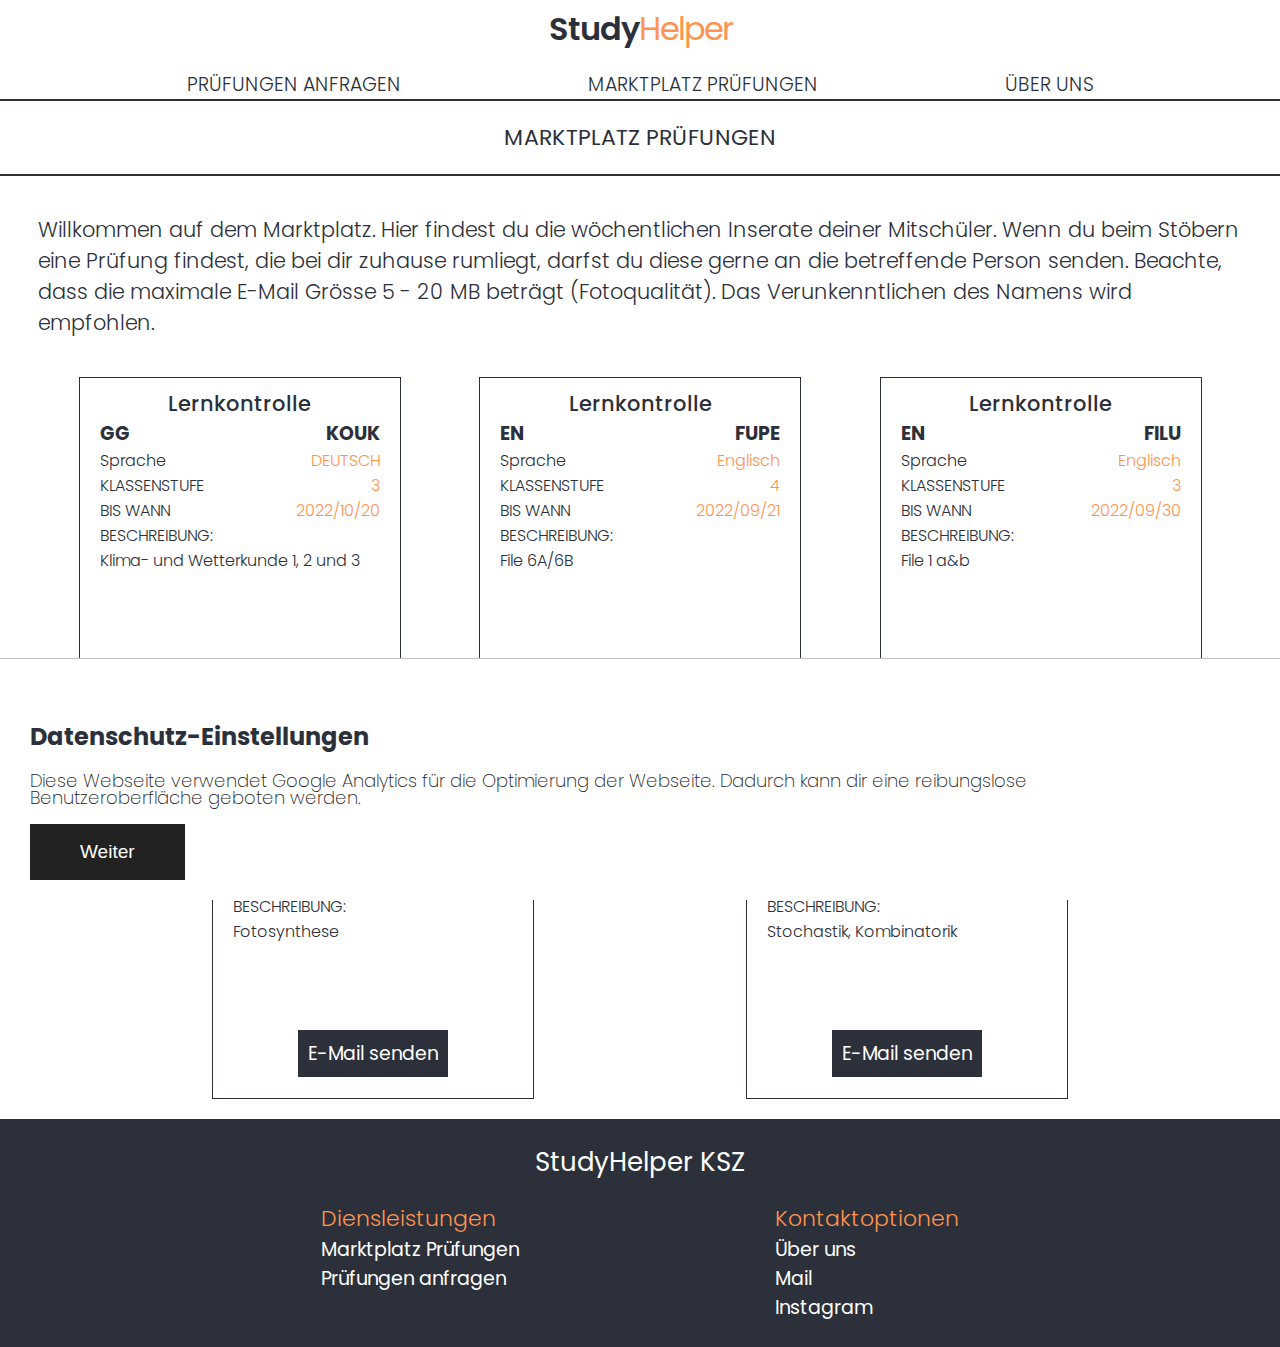
==== commit 106093e1: "v1.7" ====
--- a/index.html
+++ b/index.html
@@ -98,201 +98,168 @@
 
 <div class="con-lk">
   <h2 class="con-row">Lernkontrolle</h2>
-
+  
   <div class="con-row-0">
   <h3>GG</h3>
   <h3>KOUK</h3>
   </div>
-
+  
   <div class="con-row-1">
   <div class="default-text">Sprache</div>
   <div class="user-text">DEUTSCH</div>
   </div>
-
+  
   <div class="con-row-1">
   <div class="default-text">KLASSENSTUFE</div>
   <div class="user-text">3</div>
   </div>
-
+  
   <div class="con-row-1">
   <div class="default-text">BIS WANN</div>
   <div class="user-text">2022/10/20</div>
   </div>
-
-  <div class="con-row-1">
-  <div class="default-text">BESCHREIBUNG:</div>
-  </div>
-
+  
+  <div class="con-row-1">
+  <div class="default-text">BESCHREIBUNG:</div>
+  </div>
+  
   <div class="con-row-2">
   <div class="user-text-1">Klima- und Wetterkunde 1, 2 und 3</span></div>
   </div>
-
+  
   <a class="con-buy" href="mailto:minuit@bluewin.ch?cc=studyhelper.ksz@gmail.com&subject=3-GG-KOUK-DEUTSCH StudyHelperksz&body=Vergiss den Anhang mit der Prüfung nicht!%0d%0aGuten Tag%0d%0aSie haben eine Prüfung zum Fach GG mit der Beschreibung: Klima- und Wetterkunde 1, 2 und 3 erhalten.%0d%0a%0d%0aLiebe Grüsse">E-Mail senden</a>
   </div>
   <div class="con-lk">
   <h2 class="con-row">Lernkontrolle</h2>
-
+  
   <div class="con-row-0">
   <h3>EN</h3>
   <h3>FUPE</h3>
   </div>
-
+  
   <div class="con-row-1">
   <div class="default-text">Sprache</div>
   <div class="user-text">Englisch</div>
   </div>
-
+  
   <div class="con-row-1">
   <div class="default-text">KLASSENSTUFE</div>
   <div class="user-text">4</div>
   </div>
-
+  
   <div class="con-row-1">
   <div class="default-text">BIS WANN</div>
   <div class="user-text">2022/09/21</div>
   </div>
-
-  <div class="con-row-1">
-  <div class="default-text">BESCHREIBUNG:</div>
-  </div>
-
+  
+  <div class="con-row-1">
+  <div class="default-text">BESCHREIBUNG:</div>
+  </div>
+  
   <div class="con-row-2">
   <div class="user-text-1">File 6A/6B</span></div>
   </div>
-
+  
   <a class="con-buy" href="mailto:ryse.dila.2019@ksz.edu-zg.ch?cc=studyhelper.ksz@gmail.com&subject=4-EN-FUPE-Englisch StudyHelperksz&body=Vergiss den Anhang mit der Prüfung nicht!%0d%0aGuten Tag%0d%0aSie haben eine Prüfung zum Fach EN mit der Beschreibung: File 6A/6B erhalten.%0d%0a%0d%0aLiebe Grüsse">E-Mail senden</a>
   </div>
   <div class="con-lk">
   <h2 class="con-row">Lernkontrolle</h2>
-
+  
   <div class="con-row-0">
   <h3>EN</h3>
   <h3>FILU</h3>
   </div>
-
+  
   <div class="con-row-1">
   <div class="default-text">Sprache</div>
   <div class="user-text">Englisch</div>
   </div>
-
+  
   <div class="con-row-1">
   <div class="default-text">KLASSENSTUFE</div>
   <div class="user-text">3</div>
   </div>
-
+  
   <div class="con-row-1">
   <div class="default-text">BIS WANN</div>
   <div class="user-text">2022/09/30</div>
   </div>
-
-  <div class="con-row-1">
-  <div class="default-text">BESCHREIBUNG:</div>
-  </div>
-
+  
+  <div class="con-row-1">
+  <div class="default-text">BESCHREIBUNG:</div>
+  </div>
+  
   <div class="con-row-2">
   <div class="user-text-1">File 1 a&b </span></div>
   </div>
-
+  
   <a class="con-buy" href="mailto:blat.tanj.2020@ksz.edu-zg.ch?cc=studyhelper.ksz@gmail.com&subject=3-EN-FILU-Englisch StudyHelperksz&body=Vergiss den Anhang mit der Prüfung nicht!%0d%0aGuten Tag%0d%0aSie haben eine Prüfung zum Fach EN mit der Beschreibung: File 1 a&b  erhalten.%0d%0a%0d%0aLiebe Grüsse">E-Mail senden</a>
   </div>
   <div class="con-lk">
   <h2 class="con-row">Lernkontrolle</h2>
-
+  
   <div class="con-row-0">
   <h3>BI</h3>
   <h3>GATT</h3>
   </div>
-
+  
   <div class="con-row-1">
   <div class="default-text">Sprache</div>
   <div class="user-text">Deutsch</div>
   </div>
-
+  
   <div class="con-row-1">
   <div class="default-text">KLASSENSTUFE</div>
   <div class="user-text">3</div>
   </div>
-
+  
   <div class="con-row-1">
   <div class="default-text">BIS WANN</div>
   <div class="user-text">2022/09/30</div>
   </div>
-
-  <div class="con-row-1">
-  <div class="default-text">BESCHREIBUNG:</div>
-  </div>
-
+  
+  <div class="con-row-1">
+  <div class="default-text">BESCHREIBUNG:</div>
+  </div>
+  
   <div class="con-row-2">
   <div class="user-text-1">Fotosynthese</span></div>
   </div>
-
+  
   <a class="con-buy" href="mailto:blat.tanj.2020@ksz.edu-zg.ch?cc=studyhelper.ksz@gmail.com&subject=3-BI-GATT-Deutsch StudyHelperksz&body=Vergiss den Anhang mit der Prüfung nicht!%0d%0aGuten Tag%0d%0aSie haben eine Prüfung zum Fach BI mit der Beschreibung: Fotosynthese erhalten.%0d%0a%0d%0aLiebe Grüsse">E-Mail senden</a>
   </div>
   <div class="con-lk">
   <h2 class="con-row">Lernkontrolle</h2>
-
+  
   <div class="con-row-0">
   <h3>MA</h3>
   <h3>WEND</h3>
   </div>
-
+  
   <div class="con-row-1">
   <div class="default-text">Sprache</div>
   <div class="user-text">Deutsch</div>
   </div>
-
+  
   <div class="con-row-1">
   <div class="default-text">KLASSENSTUFE</div>
   <div class="user-text">6</div>
   </div>
-
+  
   <div class="con-row-1">
   <div class="default-text">BIS WANN</div>
   <div class="user-text">2022/10/30</div>
   </div>
-
-  <div class="con-row-1">
-  <div class="default-text">BESCHREIBUNG:</div>
-  </div>
-
+  
+  <div class="con-row-1">
+  <div class="default-text">BESCHREIBUNG:</div>
+  </div>
+  
   <div class="con-row-2">
   <div class="user-text-1">Stochastik, Kombinatorik</span></div>
   </div>
-
+  
   <a class="con-buy" href="mailto:kann.katj.2017@ksz.edu-zg.ch?cc=studyhelper.ksz@gmail.com&subject=6-MA-WEND-Deutsch StudyHelperksz&body=Vergiss den Anhang mit der Prüfung nicht!%0d%0aGuten Tag%0d%0aSie haben eine Prüfung zum Fach MA mit der Beschreibung: Stochastik, Kombinatorik erhalten.%0d%0a%0d%0aLiebe Grüsse">E-Mail senden</a>
-  </div>
-  <div class="con-lk">
-  <h2 class="con-row">Lernkontrolle</h2>
-
-  <div class="con-row-0">
-  <h3>WR</h3>
-  <h3>RUTT</h3>
-  </div>
-
-  <div class="con-row-1">
-  <div class="default-text">Sprache</div>
-  <div class="user-text">Deutsch</div>
-  </div>
-
-  <div class="con-row-1">
-  <div class="default-text">KLASSENSTUFE</div>
-  <div class="user-text">4</div>
-  </div>
-
-  <div class="con-row-1">
-  <div class="default-text">BIS WANN</div>
-  <div class="user-text">2022/09/16</div>
-  </div>
-
-  <div class="con-row-1">
-  <div class="default-text">BESCHREIBUNG:</div>
-  </div>
-
-  <div class="con-row-2">
-  <div class="user-text-1">Grundlagenfach - Obligationen und Vertragslehre</span></div>
-  </div>
-
-  <a class="con-buy" href="mailto:hilp.lena.2019@ksz.edu-zg.ch?cc=studyhelper.ksz@gmail.com&subject=4-WR-RUTT-Deutsch StudyHelperksz&body=Vergiss den Anhang mit der Prüfung nicht!%0d%0aGuten Tag%0d%0aSie haben eine Prüfung zum Fach WR mit der Beschreibung: Grundlagenfach - Obligationen und Vertragslehre erhalten.%0d%0a%0d%0aLiebe Grüsse">E-Mail senden</a>
   </div>
 
 
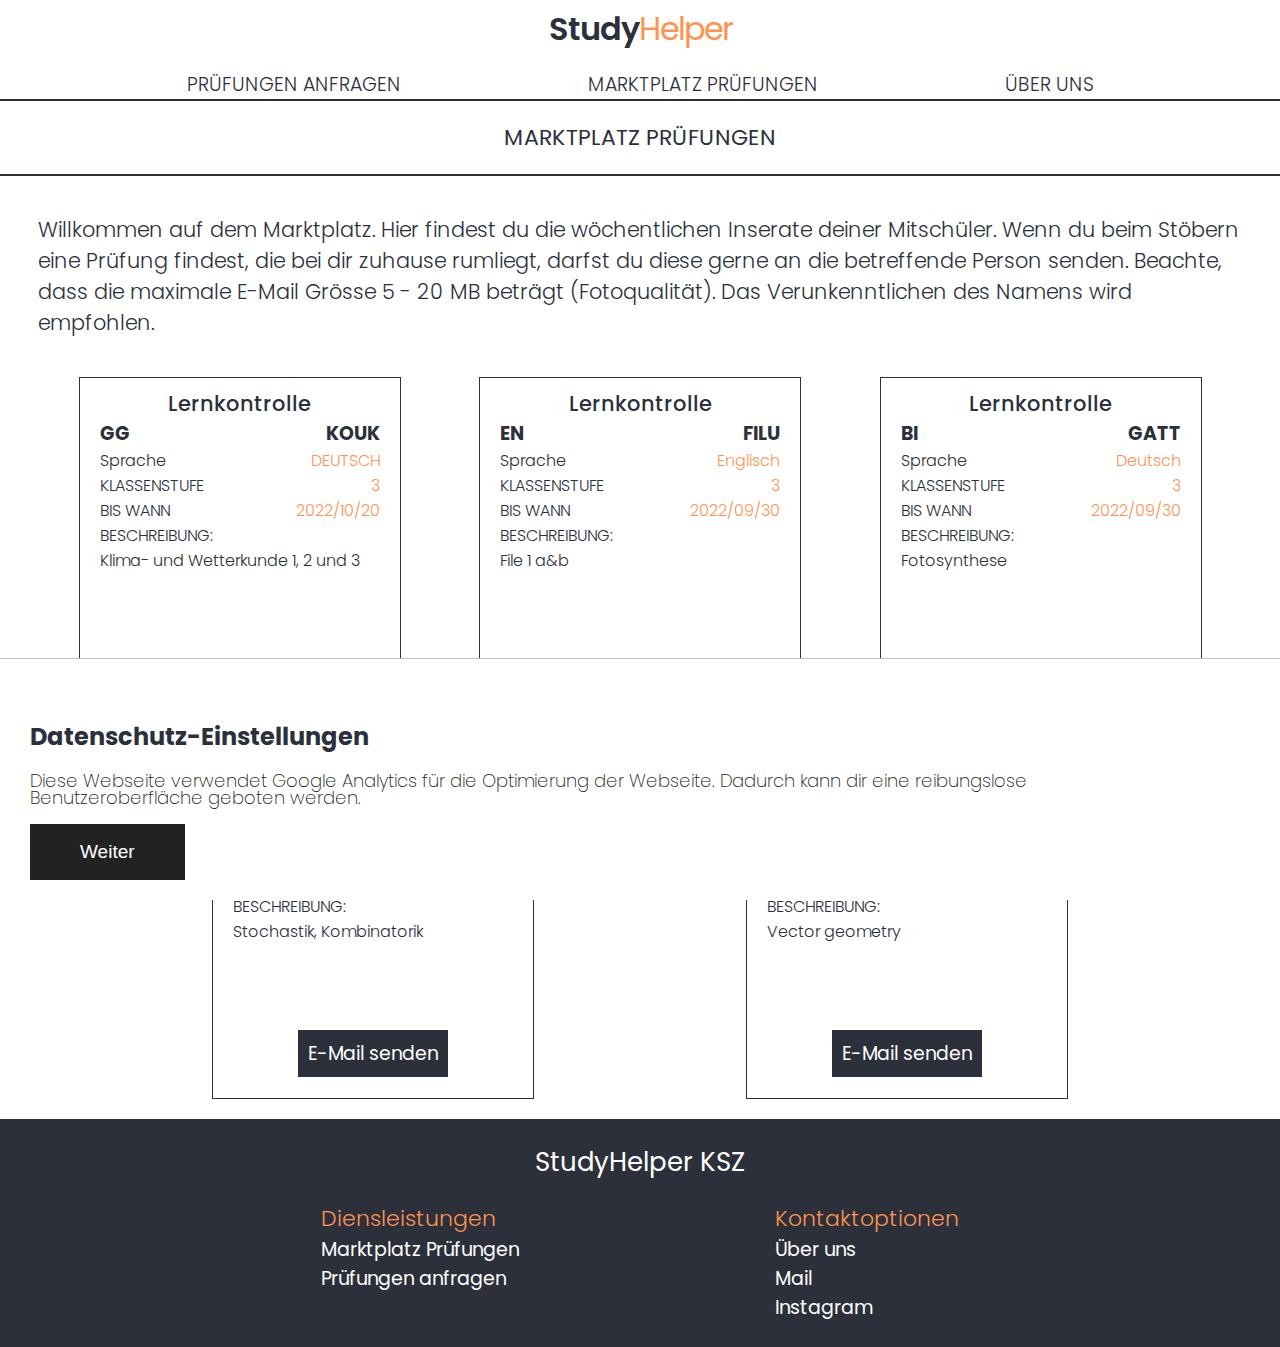
==== commit 16c7d986: "v1.71" ====
--- a/index.html
+++ b/index.html
@@ -134,39 +134,6 @@
   
   <div class="con-row-0">
   <h3>EN</h3>
-  <h3>FUPE</h3>
-  </div>
-  
-  <div class="con-row-1">
-  <div class="default-text">Sprache</div>
-  <div class="user-text">Englisch</div>
-  </div>
-  
-  <div class="con-row-1">
-  <div class="default-text">KLASSENSTUFE</div>
-  <div class="user-text">4</div>
-  </div>
-  
-  <div class="con-row-1">
-  <div class="default-text">BIS WANN</div>
-  <div class="user-text">2022/09/21</div>
-  </div>
-  
-  <div class="con-row-1">
-  <div class="default-text">BESCHREIBUNG:</div>
-  </div>
-  
-  <div class="con-row-2">
-  <div class="user-text-1">File 6A/6B</span></div>
-  </div>
-  
-  <a class="con-buy" href="mailto:ryse.dila.2019@ksz.edu-zg.ch?cc=studyhelper.ksz@gmail.com&subject=4-EN-FUPE-Englisch StudyHelperksz&body=Vergiss den Anhang mit der Prüfung nicht!%0d%0aGuten Tag%0d%0aSie haben eine Prüfung zum Fach EN mit der Beschreibung: File 6A/6B erhalten.%0d%0a%0d%0aLiebe Grüsse">E-Mail senden</a>
-  </div>
-  <div class="con-lk">
-  <h2 class="con-row">Lernkontrolle</h2>
-  
-  <div class="con-row-0">
-  <h3>EN</h3>
   <h3>FILU</h3>
   </div>
   
@@ -260,6 +227,39 @@
   </div>
   
   <a class="con-buy" href="mailto:kann.katj.2017@ksz.edu-zg.ch?cc=studyhelper.ksz@gmail.com&subject=6-MA-WEND-Deutsch StudyHelperksz&body=Vergiss den Anhang mit der Prüfung nicht!%0d%0aGuten Tag%0d%0aSie haben eine Prüfung zum Fach MA mit der Beschreibung: Stochastik, Kombinatorik erhalten.%0d%0a%0d%0aLiebe Grüsse">E-Mail senden</a>
+  </div>
+  <div class="con-lk">
+  <h2 class="con-row">Lernkontrolle</h2>
+  
+  <div class="con-row-0">
+  <h3>MA</h3>
+  <h3>KARE</h3>
+  </div>
+  
+  <div class="con-row-1">
+  <div class="default-text">Sprache</div>
+  <div class="user-text">Englisch</div>
+  </div>
+  
+  <div class="con-row-1">
+  <div class="default-text">KLASSENSTUFE</div>
+  <div class="user-text">4</div>
+  </div>
+  
+  <div class="con-row-1">
+  <div class="default-text">BIS WANN</div>
+  <div class="user-text">2022/09/30</div>
+  </div>
+  
+  <div class="con-row-1">
+  <div class="default-text">BESCHREIBUNG:</div>
+  </div>
+  
+  <div class="con-row-2">
+  <div class="user-text-1">Vector geometry </span></div>
+  </div>
+  
+  <a class="con-buy" href="mailto:klev.amel.2019@ksz.edu-zg.ch?cc=studyhelper.ksz@gmail.com&subject=4-MA-KARE-Englisch StudyHelperksz&body=Vergiss den Anhang mit der Prüfung nicht!%0d%0aGuten Tag%0d%0aSie haben eine Prüfung zum Fach MA mit der Beschreibung: Vector geometry  erhalten.%0d%0a%0d%0aLiebe Grüsse">E-Mail senden</a>
   </div>
 
 
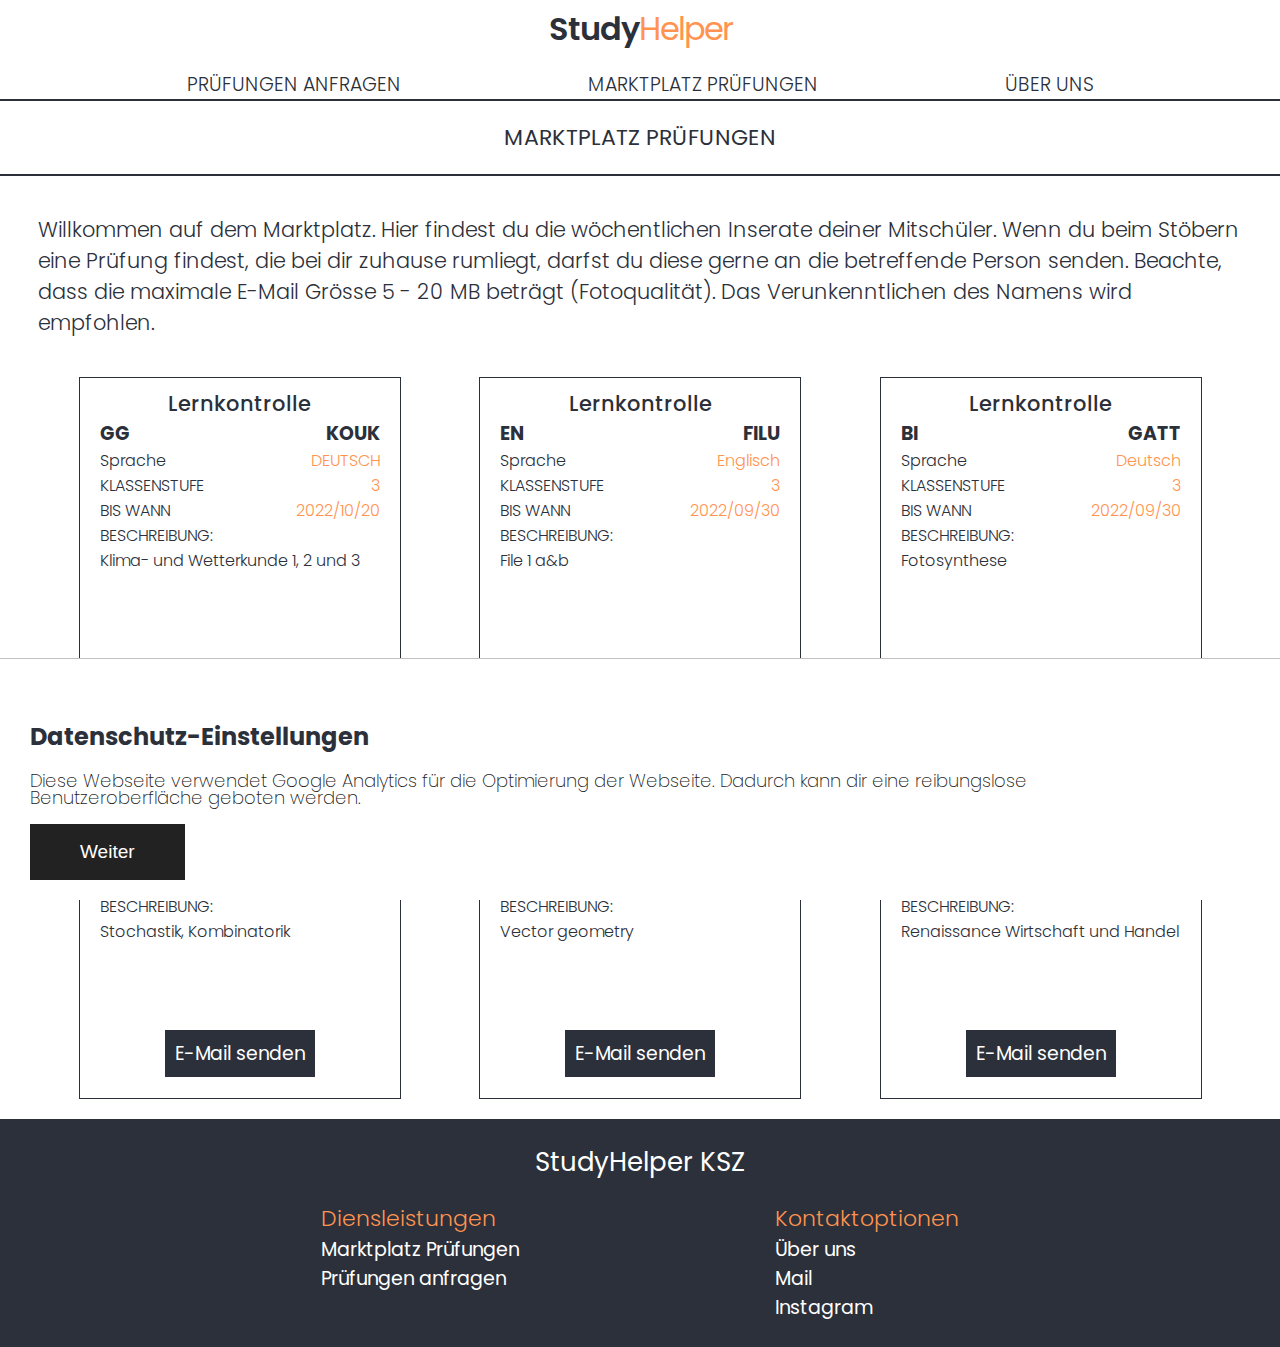
==== commit 4e88272b: "v1.72" ====
--- a/index.html
+++ b/index.html
@@ -261,8 +261,39 @@
   
   <a class="con-buy" href="mailto:klev.amel.2019@ksz.edu-zg.ch?cc=studyhelper.ksz@gmail.com&subject=4-MA-KARE-Englisch StudyHelperksz&body=Vergiss den Anhang mit der Prüfung nicht!%0d%0aGuten Tag%0d%0aSie haben eine Prüfung zum Fach MA mit der Beschreibung: Vector geometry  erhalten.%0d%0a%0d%0aLiebe Grüsse">E-Mail senden</a>
   </div>
-
-
+  <div class="con-lk">
+  <h2 class="con-row">Lernkontrolle</h2>
+  
+  <div class="con-row-0">
+  <h3>GS</h3>
+  <h3>GERB</h3>
+  </div>
+  
+  <div class="con-row-1">
+  <div class="default-text">Sprache</div>
+  <div class="user-text">Deutsch</div>
+  </div>
+  
+  <div class="con-row-1">
+  <div class="default-text">KLASSENSTUFE</div>
+  <div class="user-text">3</div>
+  </div>
+  
+  <div class="con-row-1">
+  <div class="default-text">BIS WANN</div>
+  <div class="user-text">2022/11/04</div>
+  </div>
+  
+  <div class="con-row-1">
+  <div class="default-text">BESCHREIBUNG:</div>
+  </div>
+  
+  <div class="con-row-2">
+  <div class="user-text-1">Renaissance Wirtschaft und Handel</span></div>
+  </div>
+  
+  <a class="con-buy" href="mailto:mull.rahe.2020@ksz.edu-zg.ch?cc=studyhelper.ksz@gmail.com&subject=3-GS-GERB-Deutsch StudyHelperksz&body=Vergiss den Anhang mit der Prüfung nicht!%0d%0aGuten Tag%0d%0aSie haben eine Prüfung zum Fach GS mit der Beschreibung: Renaissance Wirtschaft und Handel erhalten.%0d%0a%0d%0aLiebe Grüsse">E-Mail senden</a>
+  </div>
 
 
 
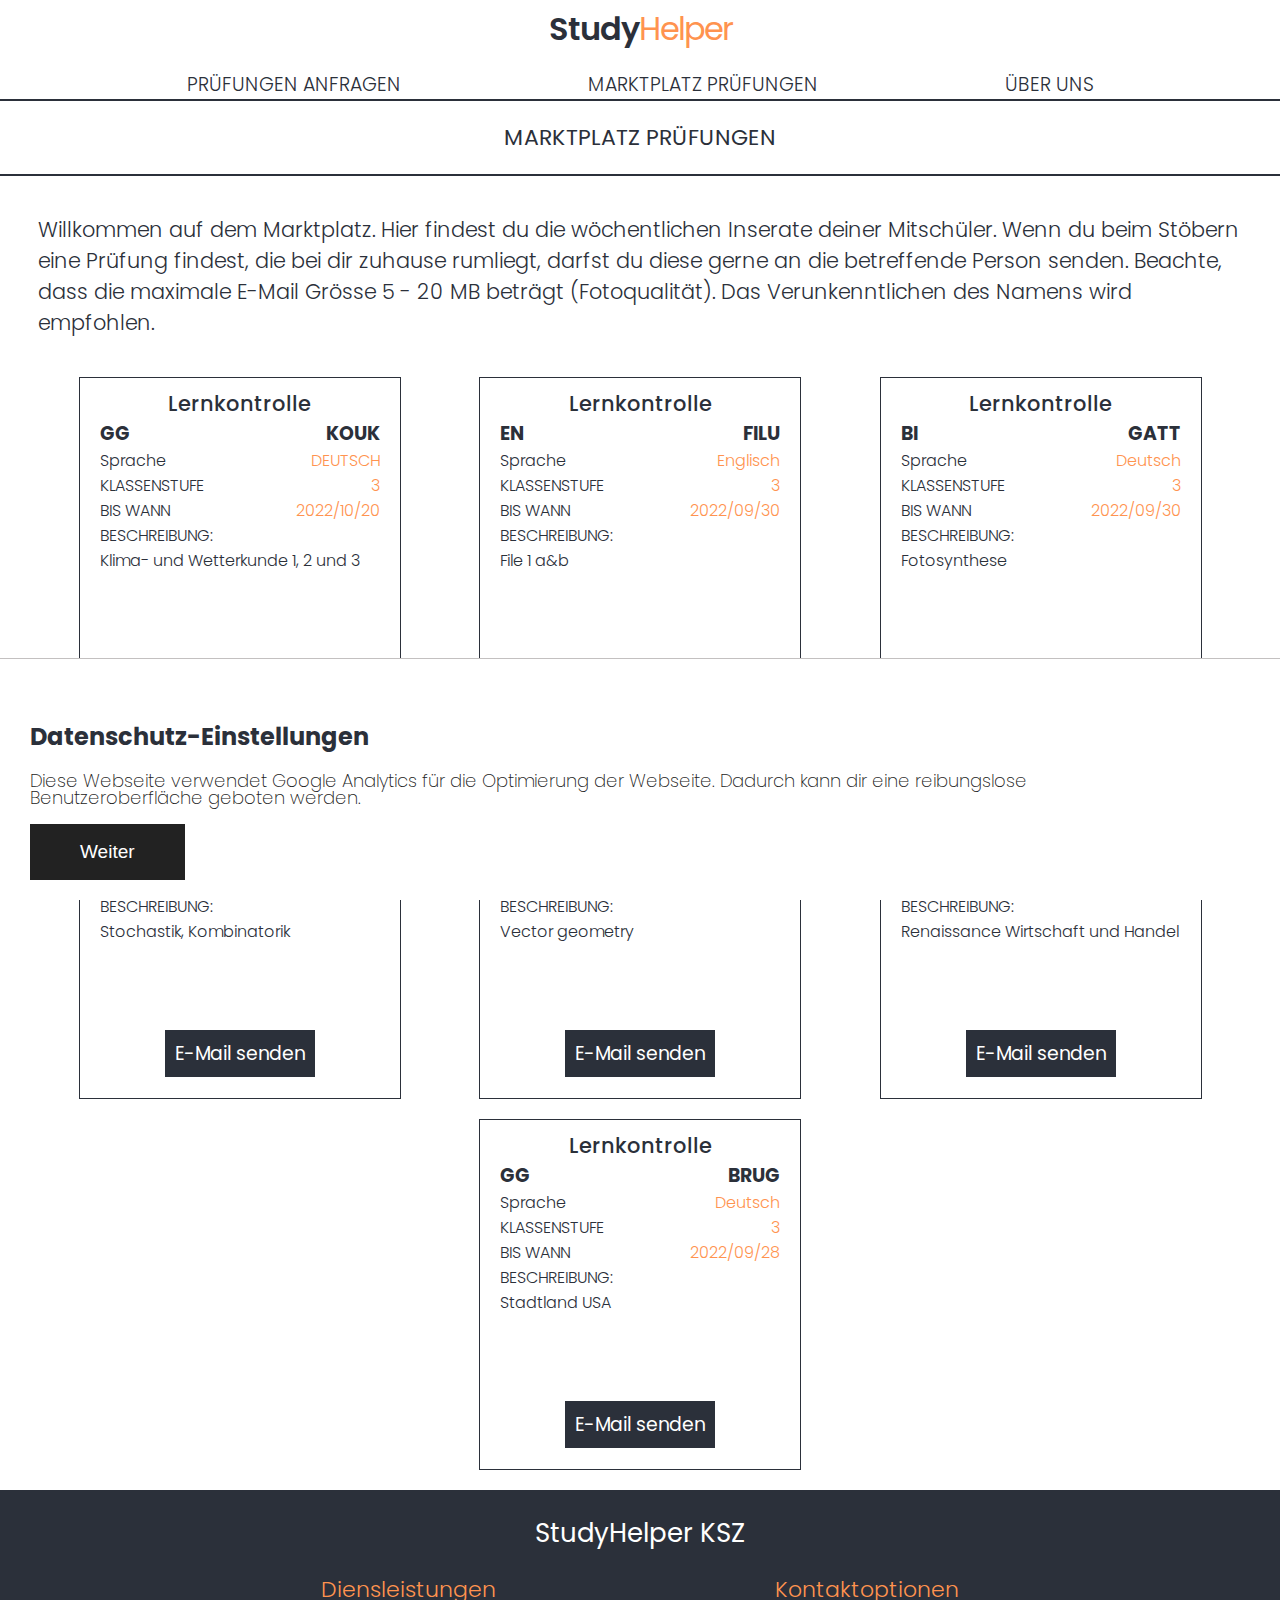
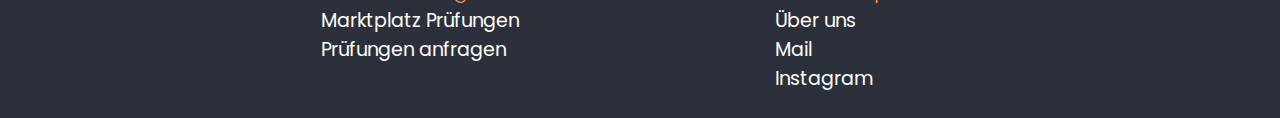
==== commit c32bed83: "v1.73" ====
--- a/index.html
+++ b/index.html
@@ -95,205 +95,237 @@
 
 
 
-
-<div class="con-lk">
-  <h2 class="con-row">Lernkontrolle</h2>
-  
-  <div class="con-row-0">
-  <h3>GG</h3>
-  <h3>KOUK</h3>
-  </div>
-  
-  <div class="con-row-1">
-  <div class="default-text">Sprache</div>
-  <div class="user-text">DEUTSCH</div>
-  </div>
-  
-  <div class="con-row-1">
-  <div class="default-text">KLASSENSTUFE</div>
-  <div class="user-text">3</div>
-  </div>
-  
-  <div class="con-row-1">
-  <div class="default-text">BIS WANN</div>
-  <div class="user-text">2022/10/20</div>
-  </div>
-  
-  <div class="con-row-1">
-  <div class="default-text">BESCHREIBUNG:</div>
-  </div>
-  
-  <div class="con-row-2">
-  <div class="user-text-1">Klima- und Wetterkunde 1, 2 und 3</span></div>
-  </div>
-  
-  <a class="con-buy" href="mailto:minuit@bluewin.ch?cc=studyhelper.ksz@gmail.com&subject=3-GG-KOUK-DEUTSCH StudyHelperksz&body=Vergiss den Anhang mit der Prüfung nicht!%0d%0aGuten Tag%0d%0aSie haben eine Prüfung zum Fach GG mit der Beschreibung: Klima- und Wetterkunde 1, 2 und 3 erhalten.%0d%0a%0d%0aLiebe Grüsse">E-Mail senden</a>
-  </div>
-  <div class="con-lk">
-  <h2 class="con-row">Lernkontrolle</h2>
-  
-  <div class="con-row-0">
-  <h3>EN</h3>
-  <h3>FILU</h3>
-  </div>
-  
-  <div class="con-row-1">
-  <div class="default-text">Sprache</div>
-  <div class="user-text">Englisch</div>
-  </div>
-  
-  <div class="con-row-1">
-  <div class="default-text">KLASSENSTUFE</div>
-  <div class="user-text">3</div>
-  </div>
-  
-  <div class="con-row-1">
-  <div class="default-text">BIS WANN</div>
-  <div class="user-text">2022/09/30</div>
-  </div>
-  
-  <div class="con-row-1">
-  <div class="default-text">BESCHREIBUNG:</div>
-  </div>
-  
-  <div class="con-row-2">
-  <div class="user-text-1">File 1 a&b </span></div>
-  </div>
-  
-  <a class="con-buy" href="mailto:blat.tanj.2020@ksz.edu-zg.ch?cc=studyhelper.ksz@gmail.com&subject=3-EN-FILU-Englisch StudyHelperksz&body=Vergiss den Anhang mit der Prüfung nicht!%0d%0aGuten Tag%0d%0aSie haben eine Prüfung zum Fach EN mit der Beschreibung: File 1 a&b  erhalten.%0d%0a%0d%0aLiebe Grüsse">E-Mail senden</a>
-  </div>
-  <div class="con-lk">
-  <h2 class="con-row">Lernkontrolle</h2>
-  
-  <div class="con-row-0">
-  <h3>BI</h3>
-  <h3>GATT</h3>
-  </div>
-  
-  <div class="con-row-1">
-  <div class="default-text">Sprache</div>
-  <div class="user-text">Deutsch</div>
-  </div>
-  
-  <div class="con-row-1">
-  <div class="default-text">KLASSENSTUFE</div>
-  <div class="user-text">3</div>
-  </div>
-  
-  <div class="con-row-1">
-  <div class="default-text">BIS WANN</div>
-  <div class="user-text">2022/09/30</div>
-  </div>
-  
-  <div class="con-row-1">
-  <div class="default-text">BESCHREIBUNG:</div>
-  </div>
-  
-  <div class="con-row-2">
-  <div class="user-text-1">Fotosynthese</span></div>
-  </div>
-  
-  <a class="con-buy" href="mailto:blat.tanj.2020@ksz.edu-zg.ch?cc=studyhelper.ksz@gmail.com&subject=3-BI-GATT-Deutsch StudyHelperksz&body=Vergiss den Anhang mit der Prüfung nicht!%0d%0aGuten Tag%0d%0aSie haben eine Prüfung zum Fach BI mit der Beschreibung: Fotosynthese erhalten.%0d%0a%0d%0aLiebe Grüsse">E-Mail senden</a>
-  </div>
-  <div class="con-lk">
-  <h2 class="con-row">Lernkontrolle</h2>
-  
-  <div class="con-row-0">
-  <h3>MA</h3>
-  <h3>WEND</h3>
-  </div>
-  
-  <div class="con-row-1">
-  <div class="default-text">Sprache</div>
-  <div class="user-text">Deutsch</div>
-  </div>
-  
-  <div class="con-row-1">
-  <div class="default-text">KLASSENSTUFE</div>
-  <div class="user-text">6</div>
-  </div>
-  
-  <div class="con-row-1">
-  <div class="default-text">BIS WANN</div>
-  <div class="user-text">2022/10/30</div>
-  </div>
-  
-  <div class="con-row-1">
-  <div class="default-text">BESCHREIBUNG:</div>
-  </div>
-  
-  <div class="con-row-2">
-  <div class="user-text-1">Stochastik, Kombinatorik</span></div>
-  </div>
-  
-  <a class="con-buy" href="mailto:kann.katj.2017@ksz.edu-zg.ch?cc=studyhelper.ksz@gmail.com&subject=6-MA-WEND-Deutsch StudyHelperksz&body=Vergiss den Anhang mit der Prüfung nicht!%0d%0aGuten Tag%0d%0aSie haben eine Prüfung zum Fach MA mit der Beschreibung: Stochastik, Kombinatorik erhalten.%0d%0a%0d%0aLiebe Grüsse">E-Mail senden</a>
-  </div>
-  <div class="con-lk">
-  <h2 class="con-row">Lernkontrolle</h2>
-  
-  <div class="con-row-0">
-  <h3>MA</h3>
-  <h3>KARE</h3>
-  </div>
-  
-  <div class="con-row-1">
-  <div class="default-text">Sprache</div>
-  <div class="user-text">Englisch</div>
-  </div>
-  
-  <div class="con-row-1">
-  <div class="default-text">KLASSENSTUFE</div>
-  <div class="user-text">4</div>
-  </div>
-  
-  <div class="con-row-1">
-  <div class="default-text">BIS WANN</div>
-  <div class="user-text">2022/09/30</div>
-  </div>
-  
-  <div class="con-row-1">
-  <div class="default-text">BESCHREIBUNG:</div>
-  </div>
-  
-  <div class="con-row-2">
-  <div class="user-text-1">Vector geometry </span></div>
-  </div>
-  
-  <a class="con-buy" href="mailto:klev.amel.2019@ksz.edu-zg.ch?cc=studyhelper.ksz@gmail.com&subject=4-MA-KARE-Englisch StudyHelperksz&body=Vergiss den Anhang mit der Prüfung nicht!%0d%0aGuten Tag%0d%0aSie haben eine Prüfung zum Fach MA mit der Beschreibung: Vector geometry  erhalten.%0d%0a%0d%0aLiebe Grüsse">E-Mail senden</a>
-  </div>
-  <div class="con-lk">
-  <h2 class="con-row">Lernkontrolle</h2>
-  
-  <div class="con-row-0">
-  <h3>GS</h3>
-  <h3>GERB</h3>
-  </div>
-  
-  <div class="con-row-1">
-  <div class="default-text">Sprache</div>
-  <div class="user-text">Deutsch</div>
-  </div>
-  
-  <div class="con-row-1">
-  <div class="default-text">KLASSENSTUFE</div>
-  <div class="user-text">3</div>
-  </div>
-  
-  <div class="con-row-1">
-  <div class="default-text">BIS WANN</div>
-  <div class="user-text">2022/11/04</div>
-  </div>
-  
-  <div class="con-row-1">
-  <div class="default-text">BESCHREIBUNG:</div>
-  </div>
-  
-  <div class="con-row-2">
-  <div class="user-text-1">Renaissance Wirtschaft und Handel</span></div>
-  </div>
-  
-  <a class="con-buy" href="mailto:mull.rahe.2020@ksz.edu-zg.ch?cc=studyhelper.ksz@gmail.com&subject=3-GS-GERB-Deutsch StudyHelperksz&body=Vergiss den Anhang mit der Prüfung nicht!%0d%0aGuten Tag%0d%0aSie haben eine Prüfung zum Fach GS mit der Beschreibung: Renaissance Wirtschaft und Handel erhalten.%0d%0a%0d%0aLiebe Grüsse">E-Mail senden</a>
-  </div>
+<div class="con-lk">
+<h2 class="con-row">Lernkontrolle</h2>
+
+<div class="con-row-0">
+<h3>GG</h3>
+<h3>KOUK</h3>
+</div>
+
+<div class="con-row-1">
+<div class="default-text">Sprache</div>
+<div class="user-text">DEUTSCH</div>
+</div>
+
+<div class="con-row-1">
+<div class="default-text">KLASSENSTUFE</div>
+<div class="user-text">3</div>
+</div>
+
+<div class="con-row-1">
+<div class="default-text">BIS WANN</div>
+<div class="user-text">2022/10/20</div>
+</div>
+
+<div class="con-row-1">
+<div class="default-text">BESCHREIBUNG:</div>
+</div>
+
+<div class="con-row-2">
+<div class="user-text-1">Klima- und Wetterkunde 1, 2 und 3</span></div>
+</div>
+
+<a class="con-buy" href="mailto:minuit@bluewin.ch?cc=studyhelper.ksz@gmail.com&subject=3-GG-KOUK-DEUTSCH StudyHelperksz&body=Vergiss den Anhang mit der Prüfung nicht!%0d%0aGuten Tag%0d%0aSie haben eine Prüfung zum Fach GG mit der Beschreibung: Klima- und Wetterkunde 1, 2 und 3 erhalten.%0d%0a%0d%0aLiebe Grüsse">E-Mail senden</a>
+</div>
+<div class="con-lk">
+<h2 class="con-row">Lernkontrolle</h2>
+
+<div class="con-row-0">
+<h3>EN</h3>
+<h3>FILU</h3>
+</div>
+
+<div class="con-row-1">
+<div class="default-text">Sprache</div>
+<div class="user-text">Englisch</div>
+</div>
+
+<div class="con-row-1">
+<div class="default-text">KLASSENSTUFE</div>
+<div class="user-text">3</div>
+</div>
+
+<div class="con-row-1">
+<div class="default-text">BIS WANN</div>
+<div class="user-text">2022/09/30</div>
+</div>
+
+<div class="con-row-1">
+<div class="default-text">BESCHREIBUNG:</div>
+</div>
+
+<div class="con-row-2">
+<div class="user-text-1">File 1 a&b </span></div>
+</div>
+
+<a class="con-buy" href="mailto:blat.tanj.2020@ksz.edu-zg.ch?cc=studyhelper.ksz@gmail.com&subject=3-EN-FILU-Englisch StudyHelperksz&body=Vergiss den Anhang mit der Prüfung nicht!%0d%0aGuten Tag%0d%0aSie haben eine Prüfung zum Fach EN mit der Beschreibung: File 1 a&b  erhalten.%0d%0a%0d%0aLiebe Grüsse">E-Mail senden</a>
+</div>
+<div class="con-lk">
+<h2 class="con-row">Lernkontrolle</h2>
+
+<div class="con-row-0">
+<h3>BI</h3>
+<h3>GATT</h3>
+</div>
+
+<div class="con-row-1">
+<div class="default-text">Sprache</div>
+<div class="user-text">Deutsch</div>
+</div>
+
+<div class="con-row-1">
+<div class="default-text">KLASSENSTUFE</div>
+<div class="user-text">3</div>
+</div>
+
+<div class="con-row-1">
+<div class="default-text">BIS WANN</div>
+<div class="user-text">2022/09/30</div>
+</div>
+
+<div class="con-row-1">
+<div class="default-text">BESCHREIBUNG:</div>
+</div>
+
+<div class="con-row-2">
+<div class="user-text-1">Fotosynthese</span></div>
+</div>
+
+<a class="con-buy" href="mailto:blat.tanj.2020@ksz.edu-zg.ch?cc=studyhelper.ksz@gmail.com&subject=3-BI-GATT-Deutsch StudyHelperksz&body=Vergiss den Anhang mit der Prüfung nicht!%0d%0aGuten Tag%0d%0aSie haben eine Prüfung zum Fach BI mit der Beschreibung: Fotosynthese erhalten.%0d%0a%0d%0aLiebe Grüsse">E-Mail senden</a>
+</div>
+<div class="con-lk">
+<h2 class="con-row">Lernkontrolle</h2>
+
+<div class="con-row-0">
+<h3>MA</h3>
+<h3>WEND</h3>
+</div>
+
+<div class="con-row-1">
+<div class="default-text">Sprache</div>
+<div class="user-text">Deutsch</div>
+</div>
+
+<div class="con-row-1">
+<div class="default-text">KLASSENSTUFE</div>
+<div class="user-text">6</div>
+</div>
+
+<div class="con-row-1">
+<div class="default-text">BIS WANN</div>
+<div class="user-text">2022/10/30</div>
+</div>
+
+<div class="con-row-1">
+<div class="default-text">BESCHREIBUNG:</div>
+</div>
+
+<div class="con-row-2">
+<div class="user-text-1">Stochastik, Kombinatorik</span></div>
+</div>
+
+<a class="con-buy" href="mailto:kann.katj.2017@ksz.edu-zg.ch?cc=studyhelper.ksz@gmail.com&subject=6-MA-WEND-Deutsch StudyHelperksz&body=Vergiss den Anhang mit der Prüfung nicht!%0d%0aGuten Tag%0d%0aSie haben eine Prüfung zum Fach MA mit der Beschreibung: Stochastik, Kombinatorik erhalten.%0d%0a%0d%0aLiebe Grüsse">E-Mail senden</a>
+</div>
+<div class="con-lk">
+<h2 class="con-row">Lernkontrolle</h2>
+
+<div class="con-row-0">
+<h3>MA</h3>
+<h3>KARE</h3>
+</div>
+
+<div class="con-row-1">
+<div class="default-text">Sprache</div>
+<div class="user-text">Englisch</div>
+</div>
+
+<div class="con-row-1">
+<div class="default-text">KLASSENSTUFE</div>
+<div class="user-text">4</div>
+</div>
+
+<div class="con-row-1">
+<div class="default-text">BIS WANN</div>
+<div class="user-text">2022/09/30</div>
+</div>
+
+<div class="con-row-1">
+<div class="default-text">BESCHREIBUNG:</div>
+</div>
+
+<div class="con-row-2">
+<div class="user-text-1">Vector geometry </span></div>
+</div>
+
+<a class="con-buy" href="mailto:klev.amel.2019@ksz.edu-zg.ch?cc=studyhelper.ksz@gmail.com&subject=4-MA-KARE-Englisch StudyHelperksz&body=Vergiss den Anhang mit der Prüfung nicht!%0d%0aGuten Tag%0d%0aSie haben eine Prüfung zum Fach MA mit der Beschreibung: Vector geometry  erhalten.%0d%0a%0d%0aLiebe Grüsse">E-Mail senden</a>
+</div>
+<div class="con-lk">
+<h2 class="con-row">Lernkontrolle</h2>
+
+<div class="con-row-0">
+<h3>GS</h3>
+<h3>GERB</h3>
+</div>
+
+<div class="con-row-1">
+<div class="default-text">Sprache</div>
+<div class="user-text">Deutsch</div>
+</div>
+
+<div class="con-row-1">
+<div class="default-text">KLASSENSTUFE</div>
+<div class="user-text">3</div>
+</div>
+
+<div class="con-row-1">
+<div class="default-text">BIS WANN</div>
+<div class="user-text">2022/11/04</div>
+</div>
+
+<div class="con-row-1">
+<div class="default-text">BESCHREIBUNG:</div>
+</div>
+
+<div class="con-row-2">
+<div class="user-text-1">Renaissance Wirtschaft und Handel</span></div>
+</div>
+
+<a class="con-buy" href="mailto:mull.rahe.2020@ksz.edu-zg.ch;stad.mich.2020@ksz.edu-zg.ch?cc=studyhelper.ksz@gmail.com&subject=3-GS-GERB-Deutsch StudyHelperksz&body=Vergiss den Anhang mit der Prüfung nicht!%0d%0aGuten Tag%0d%0aSie haben eine Prüfung zum Fach GS mit der Beschreibung: Renaissance Wirtschaft und Handel erhalten.%0d%0a%0d%0aLiebe Grüsse">E-Mail senden</a>
+</div>
+<div class="con-lk">
+<h2 class="con-row">Lernkontrolle</h2>
+
+<div class="con-row-0">
+<h3>GG</h3>
+<h3>BRUG</h3>
+</div>
+
+<div class="con-row-1">
+<div class="default-text">Sprache</div>
+<div class="user-text">Deutsch</div>
+</div>
+
+<div class="con-row-1">
+<div class="default-text">KLASSENSTUFE</div>
+<div class="user-text">3</div>
+</div>
+
+<div class="con-row-1">
+<div class="default-text">BIS WANN</div>
+<div class="user-text">2022/09/28</div>
+</div>
+
+<div class="con-row-1">
+<div class="default-text">BESCHREIBUNG:</div>
+</div>
+
+<div class="con-row-2">
+<div class="user-text-1">Stadtland USA</span></div>
+</div>
+
+<a class="con-buy" href="mailto:stad.mich.2020@ksz.edu-zg.ch?cc=studyhelper.ksz@gmail.com&subject=3-GG-BRUG-Deutsch StudyHelperksz&body=Vergiss den Anhang mit der Prüfung nicht!%0d%0aGuten Tag%0d%0aSie haben eine Prüfung zum Fach GG mit der Beschreibung: Stadtland USA erhalten.%0d%0a%0d%0aLiebe Grüsse">E-Mail senden</a>
+</div>
 
 
 
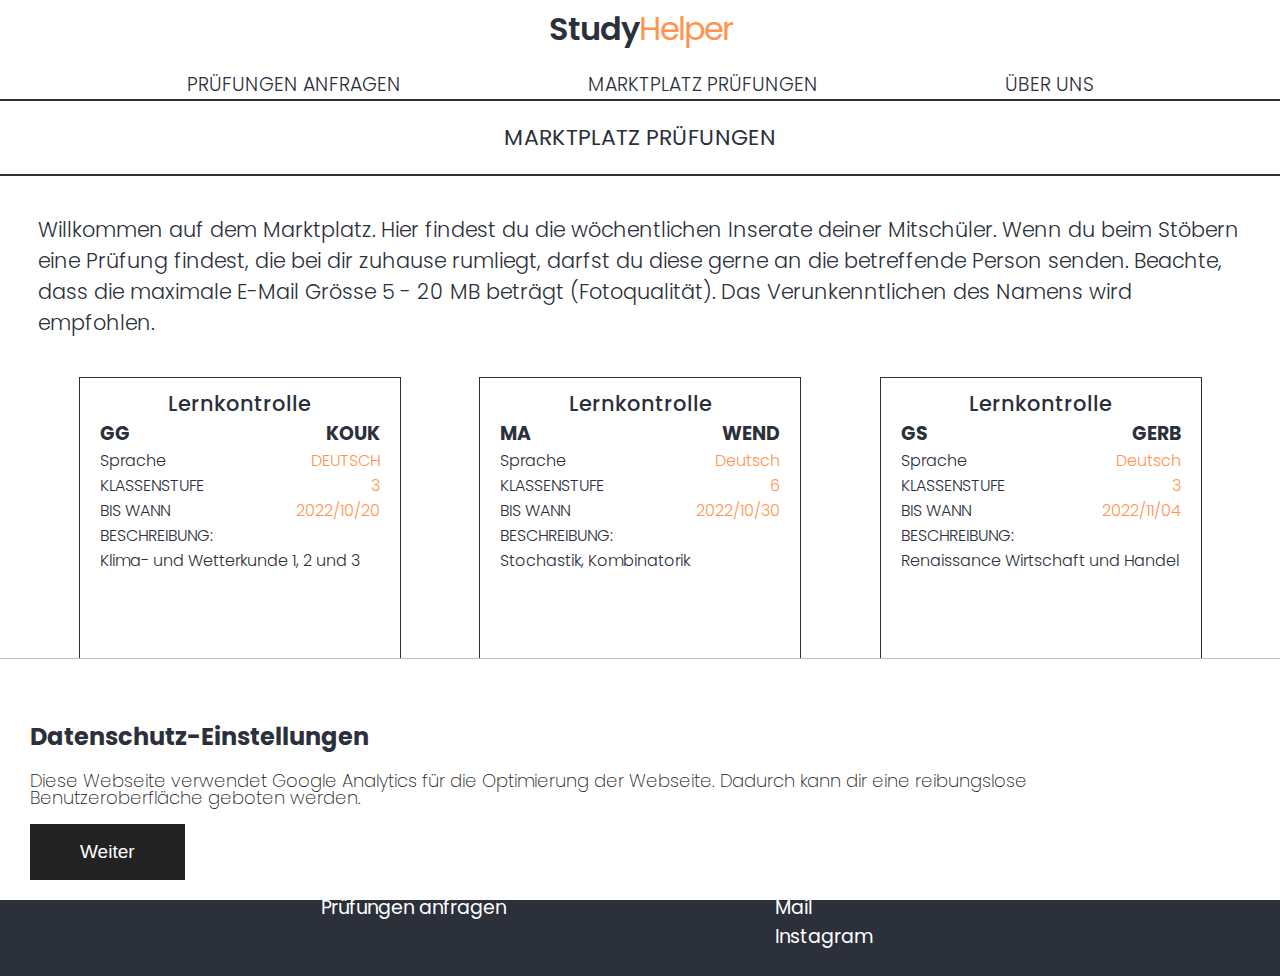
==== commit 10fb0c97: "v1.75" ====
--- a/index.html
+++ b/index.html
@@ -96,236 +96,104 @@
 
 
 <div class="con-lk">
-<h2 class="con-row">Lernkontrolle</h2>
-
-<div class="con-row-0">
-<h3>GG</h3>
-<h3>KOUK</h3>
-</div>
-
-<div class="con-row-1">
-<div class="default-text">Sprache</div>
-<div class="user-text">DEUTSCH</div>
-</div>
-
-<div class="con-row-1">
-<div class="default-text">KLASSENSTUFE</div>
-<div class="user-text">3</div>
-</div>
-
-<div class="con-row-1">
-<div class="default-text">BIS WANN</div>
-<div class="user-text">2022/10/20</div>
-</div>
-
-<div class="con-row-1">
-<div class="default-text">BESCHREIBUNG:</div>
-</div>
-
-<div class="con-row-2">
-<div class="user-text-1">Klima- und Wetterkunde 1, 2 und 3</span></div>
-</div>
-
-<a class="con-buy" href="mailto:minuit@bluewin.ch?cc=studyhelper.ksz@gmail.com&subject=3-GG-KOUK-DEUTSCH StudyHelperksz&body=Vergiss den Anhang mit der Prüfung nicht!%0d%0aGuten Tag%0d%0aSie haben eine Prüfung zum Fach GG mit der Beschreibung: Klima- und Wetterkunde 1, 2 und 3 erhalten.%0d%0a%0d%0aLiebe Grüsse">E-Mail senden</a>
-</div>
-<div class="con-lk">
-<h2 class="con-row">Lernkontrolle</h2>
-
-<div class="con-row-0">
-<h3>EN</h3>
-<h3>FILU</h3>
-</div>
-
-<div class="con-row-1">
-<div class="default-text">Sprache</div>
-<div class="user-text">Englisch</div>
-</div>
-
-<div class="con-row-1">
-<div class="default-text">KLASSENSTUFE</div>
-<div class="user-text">3</div>
-</div>
-
-<div class="con-row-1">
-<div class="default-text">BIS WANN</div>
-<div class="user-text">2022/09/30</div>
-</div>
-
-<div class="con-row-1">
-<div class="default-text">BESCHREIBUNG:</div>
-</div>
-
-<div class="con-row-2">
-<div class="user-text-1">File 1 a&b </span></div>
-</div>
-
-<a class="con-buy" href="mailto:blat.tanj.2020@ksz.edu-zg.ch?cc=studyhelper.ksz@gmail.com&subject=3-EN-FILU-Englisch StudyHelperksz&body=Vergiss den Anhang mit der Prüfung nicht!%0d%0aGuten Tag%0d%0aSie haben eine Prüfung zum Fach EN mit der Beschreibung: File 1 a&b  erhalten.%0d%0a%0d%0aLiebe Grüsse">E-Mail senden</a>
-</div>
-<div class="con-lk">
-<h2 class="con-row">Lernkontrolle</h2>
-
-<div class="con-row-0">
-<h3>BI</h3>
-<h3>GATT</h3>
-</div>
-
-<div class="con-row-1">
-<div class="default-text">Sprache</div>
-<div class="user-text">Deutsch</div>
-</div>
-
-<div class="con-row-1">
-<div class="default-text">KLASSENSTUFE</div>
-<div class="user-text">3</div>
-</div>
-
-<div class="con-row-1">
-<div class="default-text">BIS WANN</div>
-<div class="user-text">2022/09/30</div>
-</div>
-
-<div class="con-row-1">
-<div class="default-text">BESCHREIBUNG:</div>
-</div>
-
-<div class="con-row-2">
-<div class="user-text-1">Fotosynthese</span></div>
-</div>
-
-<a class="con-buy" href="mailto:blat.tanj.2020@ksz.edu-zg.ch?cc=studyhelper.ksz@gmail.com&subject=3-BI-GATT-Deutsch StudyHelperksz&body=Vergiss den Anhang mit der Prüfung nicht!%0d%0aGuten Tag%0d%0aSie haben eine Prüfung zum Fach BI mit der Beschreibung: Fotosynthese erhalten.%0d%0a%0d%0aLiebe Grüsse">E-Mail senden</a>
-</div>
-<div class="con-lk">
-<h2 class="con-row">Lernkontrolle</h2>
-
-<div class="con-row-0">
-<h3>MA</h3>
-<h3>WEND</h3>
-</div>
-
-<div class="con-row-1">
-<div class="default-text">Sprache</div>
-<div class="user-text">Deutsch</div>
-</div>
-
-<div class="con-row-1">
-<div class="default-text">KLASSENSTUFE</div>
-<div class="user-text">6</div>
-</div>
-
-<div class="con-row-1">
-<div class="default-text">BIS WANN</div>
-<div class="user-text">2022/10/30</div>
-</div>
-
-<div class="con-row-1">
-<div class="default-text">BESCHREIBUNG:</div>
-</div>
-
-<div class="con-row-2">
-<div class="user-text-1">Stochastik, Kombinatorik</span></div>
-</div>
-
-<a class="con-buy" href="mailto:kann.katj.2017@ksz.edu-zg.ch?cc=studyhelper.ksz@gmail.com&subject=6-MA-WEND-Deutsch StudyHelperksz&body=Vergiss den Anhang mit der Prüfung nicht!%0d%0aGuten Tag%0d%0aSie haben eine Prüfung zum Fach MA mit der Beschreibung: Stochastik, Kombinatorik erhalten.%0d%0a%0d%0aLiebe Grüsse">E-Mail senden</a>
-</div>
-<div class="con-lk">
-<h2 class="con-row">Lernkontrolle</h2>
-
-<div class="con-row-0">
-<h3>MA</h3>
-<h3>KARE</h3>
-</div>
-
-<div class="con-row-1">
-<div class="default-text">Sprache</div>
-<div class="user-text">Englisch</div>
-</div>
-
-<div class="con-row-1">
-<div class="default-text">KLASSENSTUFE</div>
-<div class="user-text">4</div>
-</div>
-
-<div class="con-row-1">
-<div class="default-text">BIS WANN</div>
-<div class="user-text">2022/09/30</div>
-</div>
-
-<div class="con-row-1">
-<div class="default-text">BESCHREIBUNG:</div>
-</div>
-
-<div class="con-row-2">
-<div class="user-text-1">Vector geometry </span></div>
-</div>
-
-<a class="con-buy" href="mailto:klev.amel.2019@ksz.edu-zg.ch?cc=studyhelper.ksz@gmail.com&subject=4-MA-KARE-Englisch StudyHelperksz&body=Vergiss den Anhang mit der Prüfung nicht!%0d%0aGuten Tag%0d%0aSie haben eine Prüfung zum Fach MA mit der Beschreibung: Vector geometry  erhalten.%0d%0a%0d%0aLiebe Grüsse">E-Mail senden</a>
-</div>
-<div class="con-lk">
-<h2 class="con-row">Lernkontrolle</h2>
-
-<div class="con-row-0">
-<h3>GS</h3>
-<h3>GERB</h3>
-</div>
-
-<div class="con-row-1">
-<div class="default-text">Sprache</div>
-<div class="user-text">Deutsch</div>
-</div>
-
-<div class="con-row-1">
-<div class="default-text">KLASSENSTUFE</div>
-<div class="user-text">3</div>
-</div>
-
-<div class="con-row-1">
-<div class="default-text">BIS WANN</div>
-<div class="user-text">2022/11/04</div>
-</div>
-
-<div class="con-row-1">
-<div class="default-text">BESCHREIBUNG:</div>
-</div>
-
-<div class="con-row-2">
-<div class="user-text-1">Renaissance Wirtschaft und Handel</span></div>
-</div>
-
-<a class="con-buy" href="mailto:mull.rahe.2020@ksz.edu-zg.ch;stad.mich.2020@ksz.edu-zg.ch?cc=studyhelper.ksz@gmail.com&subject=3-GS-GERB-Deutsch StudyHelperksz&body=Vergiss den Anhang mit der Prüfung nicht!%0d%0aGuten Tag%0d%0aSie haben eine Prüfung zum Fach GS mit der Beschreibung: Renaissance Wirtschaft und Handel erhalten.%0d%0a%0d%0aLiebe Grüsse">E-Mail senden</a>
-</div>
-<div class="con-lk">
-<h2 class="con-row">Lernkontrolle</h2>
-
-<div class="con-row-0">
-<h3>GG</h3>
-<h3>BRUG</h3>
-</div>
-
-<div class="con-row-1">
-<div class="default-text">Sprache</div>
-<div class="user-text">Deutsch</div>
-</div>
-
-<div class="con-row-1">
-<div class="default-text">KLASSENSTUFE</div>
-<div class="user-text">3</div>
-</div>
-
-<div class="con-row-1">
-<div class="default-text">BIS WANN</div>
-<div class="user-text">2022/09/28</div>
-</div>
-
-<div class="con-row-1">
-<div class="default-text">BESCHREIBUNG:</div>
-</div>
-
-<div class="con-row-2">
-<div class="user-text-1">Stadtland USA</span></div>
-</div>
-
-<a class="con-buy" href="mailto:stad.mich.2020@ksz.edu-zg.ch?cc=studyhelper.ksz@gmail.com&subject=3-GG-BRUG-Deutsch StudyHelperksz&body=Vergiss den Anhang mit der Prüfung nicht!%0d%0aGuten Tag%0d%0aSie haben eine Prüfung zum Fach GG mit der Beschreibung: Stadtland USA erhalten.%0d%0a%0d%0aLiebe Grüsse">E-Mail senden</a>
-</div>
+  <h2 class="con-row">Lernkontrolle</h2>
+  
+  <div class="con-row-0">
+  <h3>GG</h3>
+  <h3>KOUK</h3>
+  </div>
+  
+  <div class="con-row-1">
+  <div class="default-text">Sprache</div>
+  <div class="user-text">DEUTSCH</div>
+  </div>
+  
+  <div class="con-row-1">
+  <div class="default-text">KLASSENSTUFE</div>
+  <div class="user-text">3</div>
+  </div>
+  
+  <div class="con-row-1">
+  <div class="default-text">BIS WANN</div>
+  <div class="user-text">2022/10/20</div>
+  </div>
+  
+  <div class="con-row-1">
+  <div class="default-text">BESCHREIBUNG:</div>
+  </div>
+  
+  <div class="con-row-2">
+  <div class="user-text-1">Klima- und Wetterkunde 1, 2 und 3</span></div>
+  </div>
+  
+  <a class="con-buy" href="mailto:minuit@bluewin.ch?cc=studyhelper.ksz@gmail.com&subject=3-GG-KOUK-DEUTSCH StudyHelperksz&body=Vergiss den Anhang mit der Prüfung nicht!%0d%0aGuten Tag%0d%0aSie haben eine Prüfung zum Fach GG mit der Beschreibung: Klima- und Wetterkunde 1, 2 und 3 erhalten.%0d%0a%0d%0aLiebe Grüsse">E-Mail senden</a>
+  </div>
+  <div class="con-lk">
+  <h2 class="con-row">Lernkontrolle</h2>
+  
+  <div class="con-row-0">
+  <h3>MA</h3>
+  <h3>WEND</h3>
+  </div>
+  
+  <div class="con-row-1">
+  <div class="default-text">Sprache</div>
+  <div class="user-text">Deutsch</div>
+  </div>
+  
+  <div class="con-row-1">
+  <div class="default-text">KLASSENSTUFE</div>
+  <div class="user-text">6</div>
+  </div>
+  
+  <div class="con-row-1">
+  <div class="default-text">BIS WANN</div>
+  <div class="user-text">2022/10/30</div>
+  </div>
+  
+  <div class="con-row-1">
+  <div class="default-text">BESCHREIBUNG:</div>
+  </div>
+  
+  <div class="con-row-2">
+  <div class="user-text-1">Stochastik, Kombinatorik</span></div>
+  </div>
+  
+  <a class="con-buy" href="mailto:kann.katj.2017@ksz.edu-zg.ch?cc=studyhelper.ksz@gmail.com&subject=6-MA-WEND-Deutsch StudyHelperksz&body=Vergiss den Anhang mit der Prüfung nicht!%0d%0aGuten Tag%0d%0aSie haben eine Prüfung zum Fach MA mit der Beschreibung: Stochastik, Kombinatorik erhalten.%0d%0a%0d%0aLiebe Grüsse">E-Mail senden</a>
+  </div>
+  <div class="con-lk">
+  <h2 class="con-row">Lernkontrolle</h2>
+  
+  <div class="con-row-0">
+  <h3>GS</h3>
+  <h3>GERB</h3>
+  </div>
+  
+  <div class="con-row-1">
+  <div class="default-text">Sprache</div>
+  <div class="user-text">Deutsch</div>
+  </div>
+  
+  <div class="con-row-1">
+  <div class="default-text">KLASSENSTUFE</div>
+  <div class="user-text">3</div>
+  </div>
+  
+  <div class="con-row-1">
+  <div class="default-text">BIS WANN</div>
+  <div class="user-text">2022/11/04</div>
+  </div>
+  
+  <div class="con-row-1">
+  <div class="default-text">BESCHREIBUNG:</div>
+  </div>
+  
+  <div class="con-row-2">
+  <div class="user-text-1">Renaissance Wirtschaft und Handel</span></div>
+  </div>
+  
+  <a class="con-buy" href="mailto:mull.rahe.2020@ksz.edu-zg.ch?cc=studyhelper.ksz@gmail.com&subject=3-GS-GERB-Deutsch StudyHelperksz&body=Vergiss den Anhang mit der Prüfung nicht!%0d%0aGuten Tag%0d%0aSie haben eine Prüfung zum Fach GS mit der Beschreibung: Renaissance Wirtschaft und Handel erhalten.%0d%0a%0d%0aLiebe Grüsse">E-Mail senden</a>
+  </div>
 
 
 
